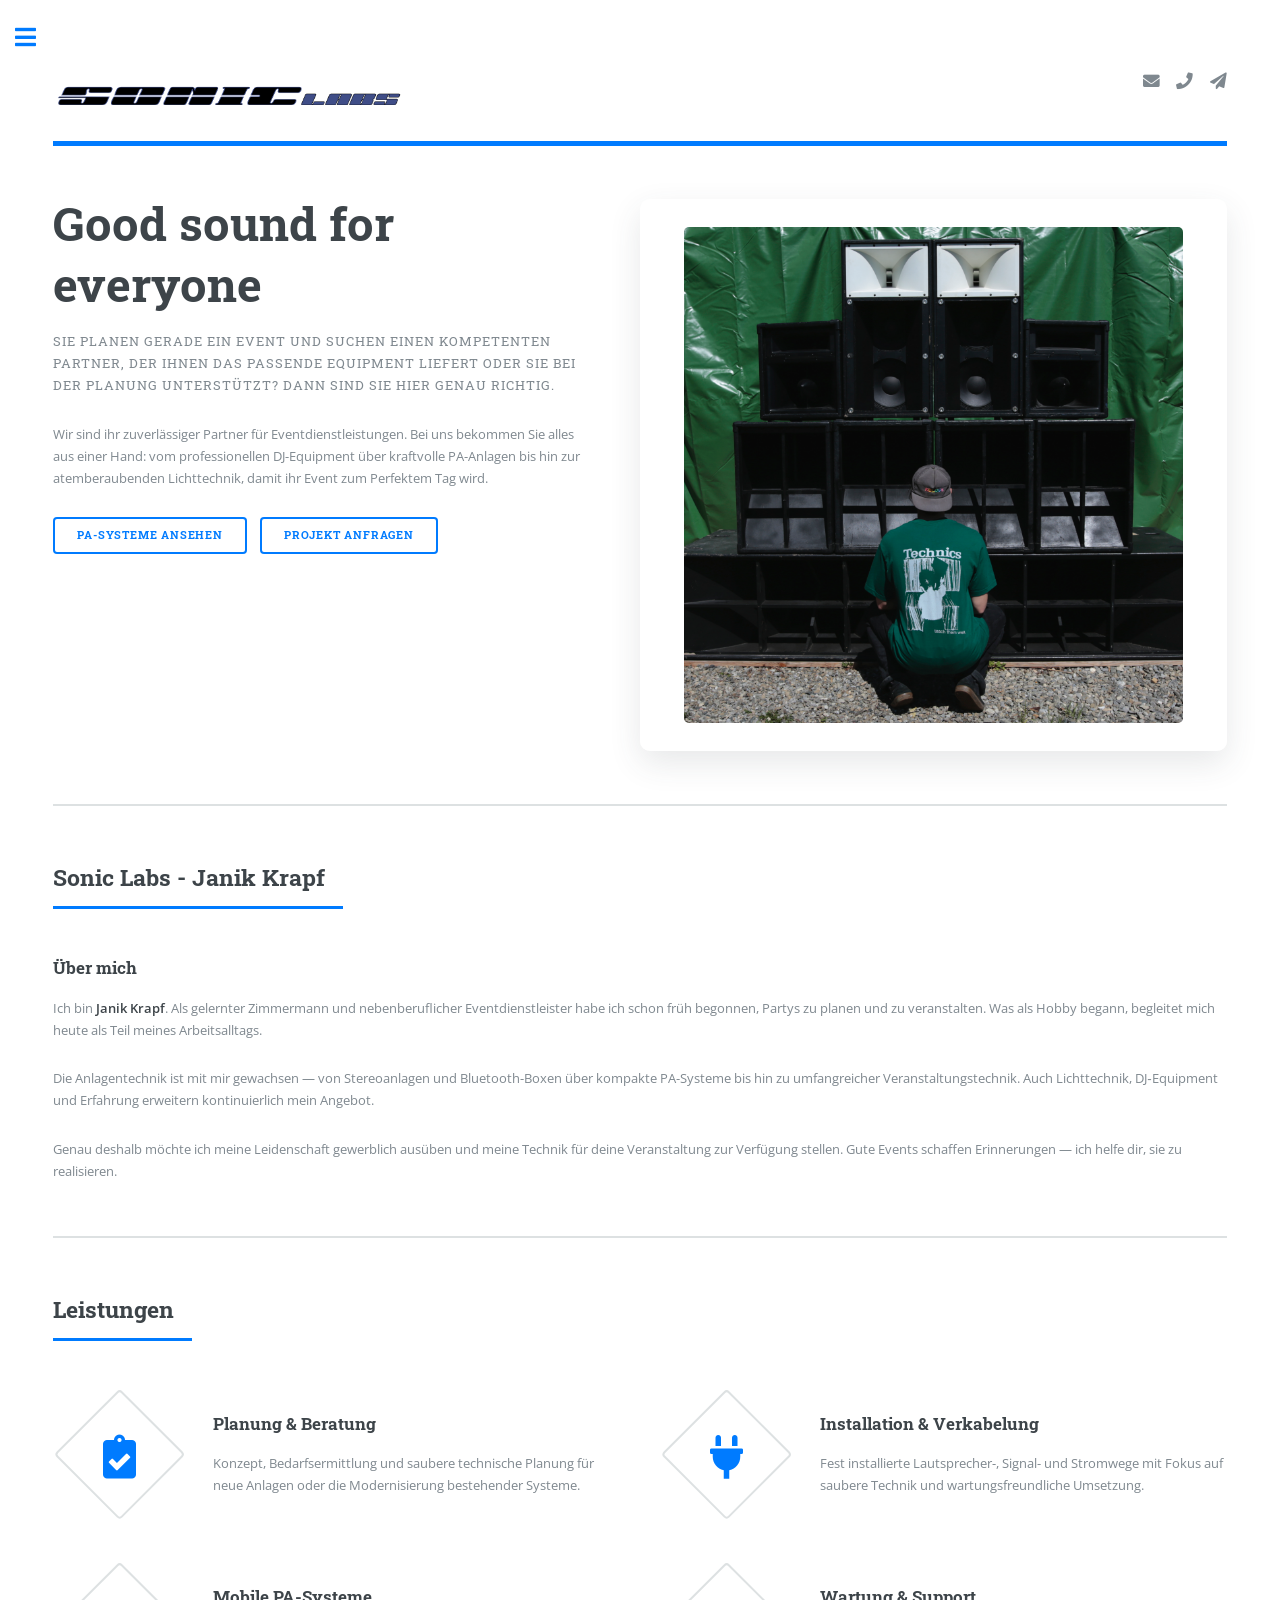
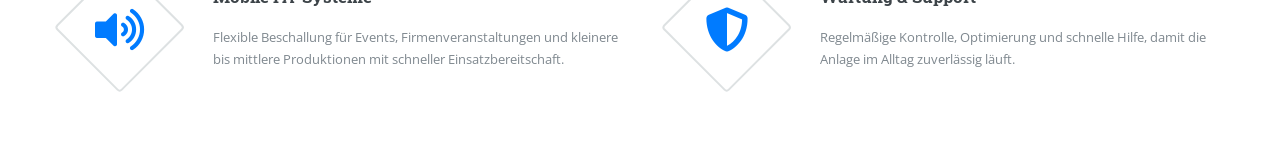
==== index.html @ 785f8b0d "lets go" ====
<!doctype html>
<!--
	Editorial by HTML5 UP
	html5up.net | @ajlkn
	Free for personal and commercial use under the CCA 3.0 license (html5up.net/license)
-->
<html>
  <head>
    <title>
      Sonic Labs | Beschallung, Veranstaltungstechnik & Festinstallation
    </title>
    <meta charset="utf-8" />
    <meta
      name="viewport"
      content="width=device-width, initial-scale=1, user-scalable=no"
    />
    <link rel="stylesheet" href="assets/css/main.css" />
  </head>
  <body class="is-preload">
    <!-- Wrapper -->
    <div id="wrapper">
      <!-- Main -->
      <div id="main">
        <div class="inner">
          <!-- Header -->
          <header id="header">
            <a href="index.html" class="logo site-logo"
              ><img src="images/Sonic%20Labs%20Logo.png" alt="Sonic Labs"
            /></a>
            <ul class="icons">
              <li>
                <a
                  href="mailto:info@pa-anlagen.de"
                  class="icon solid fa-envelope"
                  ><span class="label">E-Mail</span></a
                >
              </li>
              <li>
                <a href="tel:+490000000000" class="icon solid fa-phone"
                  ><span class="label">Telefon</span></a
                >
              </li>
              <li>
                <a href="kontakt.html" class="icon solid fa-paper-plane"
                  ><span class="label">Anfrage</span></a
                >
              </li>
            </ul>
          </header>

          <!-- Banner -->
          <section id="banner">
            <div class="content">
              <header>
                <h1>Good sound for everyone</h1>
                <p>
                  Sie Planen gerade ein Event und suchen einen kompetenten
                  Partner, der ihnen das passende Equipment liefert oder Sie bei
                  der Planung unterstützt? Dann sind Sie hier genau richtig.
                </p>
              </header>
              <p>
                Wir sind ihr zuverlässiger Partner für Eventdienstleistungen.
                Bei uns bekommen Sie alles aus einer Hand: vom professionellen
                DJ-Equipment über kraftvolle PA-Anlagen bis hin zur
                atemberaubenden Lichttechnik, damit ihr Event zum Perfektem Tag
                wird.
              </p>
              <ul class="actions">
                <li>
                  <a href="#pa-systeme" class="button big"
                    >PA-Systeme ansehen</a
                  >
                </li>
                <li><a href="#kontakt" class="button">Projekt anfragen</a></li>
              </ul>
            </div>
            <span class="image object logo-mark">
              <img src="images/Janik%20Bild.JPG" alt="Janik Bild" />
            </span>
          </section>

          <section id="SonicLabs">
            <header class="major">
              <h2>Sonic Labs - Janik Krapf</h2>
            </header>
            <div class="intro">
              <h3>Über mich</h3>
              <p>
                Ich bin <strong>Janik Krapf</strong>. Als gelernter Zimmermann
                und nebenberuflicher Eventdienstleister habe ich schon früh
                begonnen, Partys zu planen und zu veranstalten. Was als Hobby
                begann, begleitet mich heute als Teil meines Arbeitsalltags.
              </p>
              <p>
                Die Anlagentechnik ist mit mir gewachsen — von Stereoanlagen und
                Bluetooth-Boxen über kompakte PA-Systeme bis hin zu
                umfangreicher Veranstaltungstechnik. Auch Lichttechnik,
                DJ‑Equipment und Erfahrung erweitern kontinuierlich mein
                Angebot.
              </p>
              <p>
                Genau deshalb möchte ich meine Leidenschaft gewerblich ausüben
                und meine Technik für deine Veranstaltung zur Verfügung stellen.
                Gute Events schaffen Erinnerungen — ich helfe dir, sie zu
                realisieren.
              </p>
            </div>
          </section>

          <!-- Section -->
          <section id="Leistungen">
            <header class="major">
              <h2>Leistungen</h2>
            </header>
            <div class="features">
              <article>
                <span class="icon solid fa-clipboard-check"></span>
                <div class="content">
                  <h3>Planung &amp; Beratung</h3>
                  <p>
                    Konzept, Bedarfsermittlung und saubere technische Planung
                    für neue Anlagen oder die Modernisierung bestehender
                    Systeme.
                  </p>
                </div>
              </article>
              <article>
                <span class="icon solid fa-plug"></span>
                <div class="content">
                  <h3>Installation &amp; Verkabelung</h3>
                  <p>
                    Fest installierte Lautsprecher-, Signal- und Stromwege mit
                    Fokus auf saubere Technik und wartungsfreundliche Umsetzung.
                  </p>
                </div>
              </article>
              <article>
                <span class="icon solid fa-volume-up"></span>
                <div class="content">
                  <h3>Mobile PA-Systeme</h3>
                  <p>
                    Flexible Beschallung für Events, Firmenveranstaltungen und
                    kleinere bis mittlere Produktionen mit schneller
                    Einsatzbereitschaft.
                  </p>
                </div>
              </article>
              <article>
                <span class="icon solid fa-shield-alt"></span>
                <div class="content">
                  <h3>Wartung &amp; Support</h3>
                  <p>
                    Regelmäßige Kontrolle, Optimierung und schnelle Hilfe, damit
                    die Anlage im Alltag zuverlässig läuft.
                  </p>
                </div>
              </article>
            </div>
          </section>

          <!-- Section -->
        </div>
      </div>

      <!-- Sidebar -->
      <div id="sidebar">
        <div class="inner">
          <!-- Search -->

          <!-- Menu -->
          <nav id="menu">
            <header class="major">
              <h2>Menü</h2>
            </header>
            <ul>
              <li><a href="index.html#banner">Start</a></li>
              <li><a href="pa-systeme.html">PA-Systeme</a></li>
              <li><a href="lichttechnik.html">Lichttechnik</a></li>
              <li><a href="dj-equipment.html">DJ-Equipment</a></li>
              <li>
                <a href="zusatzliche-leistungen.html"
                  >Zusätzliche Dienstleistungen</a
                >
              </li>
              <li><a href="kontakt.html">Kontakt</a></li>
              <li><a href="impressum.html">Impressum</a></li>
            </ul>
          </nav>

          <!-- Section -->

          <!-- Section -->
          <section>
            <header class="major">
              <h2>Direkter Kontakt</h2>
            </header>

            <ul class="contact">
              <li class="icon solid fa-envelope">
                <a href="mailto:info@pa-anlagen.de">info@soniclabs-r2.com</a>
              </li>
              <li class="icon solid fa-phone">+49 1578 6787956</li>
              <li class="icon solid fa-home">
                Am Auenbach 6<br />
                88377 Riedhausen
              </li>
            </ul>
          </section>

          <!-- Footer -->
          <footer id="footer">
            <p class="copyright">
              &copy; PA Anlagen. Grundstruktur auf Basis des HTML5-UP-Templates,
              Inhalte können direkt angepasst werden.
            </p>
          </footer>
        </div>
      </div>
    </div>

    <!-- Scripts -->
    <script src="assets/js/jquery.min.js"></script>
    <script src="assets/js/browser.min.js"></script>
    <script src="assets/js/breakpoints.min.js"></script>
    <script src="assets/js/util.js"></script>
    <script src="assets/js/main.js"></script>
  </body>
</html>
---- assets/css/main.css ----
@import url(fontawesome-all.min.css);
@import url("https://fonts.googleapis.com/css?family=Open+Sans:400,600,400italic,600italic|Roboto+Slab:400,700");
/*
	Editorial by HTML5 UP
	html5up.net | @ajlkn
	Free for personal and commercial use under the CCA 3.0 license (html5up.net/license)
*/
html,
body,
div,
span,
applet,
object,
iframe,
h1,
h2,
h3,
h4,
h5,
h6,
p,
blockquote,
pre,
a,
abbr,
acronym,
address,
big,
cite,
code,
del,
dfn,
em,
img,
ins,
kbd,
q,
s,
samp,
small,
strike,
strong,
sub,
sup,
tt,
var,
b,
u,
i,
center,
dl,
dt,
dd,
ol,
ul,
li,
fieldset,
form,
label,
legend,
table,
caption,
tbody,
tfoot,
thead,
tr,
th,
td,
article,
aside,
canvas,
details,
embed,
figure,
figcaption,
footer,
header,
hgroup,
menu,
nav,
output,
ruby,
section,
summary,
time,
mark,
audio,
video {
  margin: 0;
  padding: 0;
  border: 0;
  font-size: 100%;
  font: inherit;
  vertical-align: baseline;
}

article,
aside,
details,
figcaption,
figure,
footer,
header,
hgroup,
menu,
nav,
section {
  display: block;
}

body {
  line-height: 1;
}

ol,
ul {
  list-style: none;
}

blockquote,
q {
  quotes: none;
}
blockquote:before,
blockquote:after,
q:before,
q:after {
  content: "";
  content: none;
}

table {
  border-collapse: collapse;
  border-spacing: 0;
}

body {
  -webkit-text-size-adjust: none;
}

@media screen and (max-width: 480px) {
  html,
  body {
    min-width: 320px;
  }
}

html {
  box-sizing: border-box;
}

*,
*:before,
*:after {
  box-sizing: inherit;
}

body {
  background: #ffffff;
}
body.is-preload *,
body.is-preload *:before,
body.is-preload *:after,
body.is-resizing *,
body.is-resizing *:before,
body.is-resizing *:after {
  -moz-animation: none !important;
  -webkit-animation: none !important;
  -ms-animation: none !important;
  animation: none !important;
  -moz-transition: none !important;
  -webkit-transition: none !important;
  -ms-transition: none !important;
  transition: none !important;
}

/* Type */
body,
input,
select,
textarea {
  color: #7f888f;
  font-family: "Open Sans", sans-serif;
  font-size: 13pt;
  font-weight: 400;
  line-height: 1.65;
}
@media screen and (max-width: 1680px) {
  body,
  input,
  select,
  textarea {
    font-size: 11pt;
  }
}
@media screen and (max-width: 1280px) {
  body,
  input,
  select,
  textarea {
    font-size: 10pt;
  }
}
@media screen and (max-width: 360px) {
  body,
  input,
  select,
  textarea {
    font-size: 9pt;
  }
}

a {
  -moz-transition:
    color 0.2s ease-in-out,
    border-bottom-color 0.2s ease-in-out;
  -webkit-transition:
    color 0.2s ease-in-out,
    border-bottom-color 0.2s ease-in-out;
  -ms-transition:
    color 0.2s ease-in-out,
    border-bottom-color 0.2s ease-in-out;
  transition:
    color 0.2s ease-in-out,
    border-bottom-color 0.2s ease-in-out;
  border-bottom: dotted 1px;
  color: #007bff;
  text-decoration: none;
}
a:hover {
  border-bottom-color: #007bff;
  color: #007bff !important;
}
a:hover strong {
  color: inherit;
}

strong,
b {
  color: #3d4449;
  font-weight: 600;
}

em,
i {
  font-style: italic;
}

p {
  margin: 0 0 2em 0;
}

h1,
h2,
h3,
h4,
h5,
h6 {
  color: #3d4449;
  font-family: "Roboto Slab", serif;
  font-weight: 700;
  line-height: 1.5;
  margin: 0 0 1em 0;
}
h1 a,
h2 a,
h3 a,
h4 a,
h5 a,
h6 a {
  color: inherit;
  text-decoration: none;
  border-bottom: 0;
}

h1 {
  font-size: 4em;
  margin: 0 0 0.5em 0;
  line-height: 1.3;
}

h2 {
  font-size: 1.75em;
}

h3 {
  font-size: 1.25em;
}

h4 {
  font-size: 1.1em;
}

h5 {
  font-size: 0.9em;
}

h6 {
  font-size: 0.7em;
}

@media screen and (max-width: 1680px) {
  h1 {
    font-size: 3.5em;
  }
}

@media screen and (max-width: 980px) {
  h1 {
    font-size: 3.25em;
  }
}

@media screen and (max-width: 736px) {
  h1 {
    font-size: 2em;
    line-height: 1.4;
  }
  h2 {
    font-size: 1.5em;
  }
}

sub {
  font-size: 0.8em;
  position: relative;
  top: 0.5em;
}

sup {
  font-size: 0.8em;
  position: relative;
  top: -0.5em;
}

blockquote {
  border-left: solid 3px rgba(210, 215, 217, 0.75);
  font-style: italic;
  margin: 0 0 2em 0;
  padding: 0.5em 0 0.5em 2em;
}

code {
  background: rgba(230, 235, 237, 0.25);
  border-radius: 0.375em;
  border: solid 1px rgba(210, 215, 217, 0.75);
  font-family: "Courier New", monospace;
  font-size: 0.9em;
  margin: 0 0.25em;
  padding: 0.25em 0.65em;
}

pre {
  -webkit-overflow-scrolling: touch;
  font-family: "Courier New", monospace;
  font-size: 0.9em;
  margin: 0 0 2em 0;
}
pre code {
  display: block;
  line-height: 1.75;
  padding: 1em 1.5em;
  overflow-x: auto;
}

hr {
  border: 0;
  border-bottom: solid 1px rgba(210, 215, 217, 0.75);
  margin: 2em 0;
}
hr.major {
  margin: 3em 0;
}

.align-left {
  text-align: left;
}

.align-center {
  text-align: center;
}

.align-right {
  text-align: right;
}

/* Row */
.row {
  display: flex;
  flex-wrap: wrap;
  box-sizing: border-box;
  align-items: stretch;
}
.row > * {
  box-sizing: border-box;
}
.row.gtr-uniform > * > :last-child {
  margin-bottom: 0;
}
.row.aln-left {
  justify-content: flex-start;
}
.row.aln-center {
  justify-content: center;
}
.row.aln-right {
  justify-content: flex-end;
}
.row.aln-top {
  align-items: flex-start;
}
.row.aln-middle {
  align-items: center;
}
.row.aln-bottom {
  align-items: flex-end;
}
.row > .imp {
  order: -1;
}
.row > .col-1 {
  width: 8.33333%;
}
.row > .off-1 {
  margin-left: 8.33333%;
}
.row > .col-2 {
  width: 16.66667%;
}
.row > .off-2 {
  margin-left: 16.66667%;
}
.row > .col-3 {
  width: 25%;
}
.row > .off-3 {
  margin-left: 25%;
}
.row > .col-4 {
  width: 33.33333%;
}
.row > .off-4 {
  margin-left: 33.33333%;
}
.row > .col-5 {
  width: 41.66667%;
}
.row > .off-5 {
  margin-left: 41.66667%;
}
.row > .col-6 {
  width: 50%;
}
.row > .off-6 {
  margin-left: 50%;
}
.row > .col-7 {
  width: 58.33333%;
}
.row > .off-7 {
  margin-left: 58.33333%;
}
.row > .col-8 {
  width: 66.66667%;
}
.row > .off-8 {
  margin-left: 66.66667%;
}
.row > .col-9 {
  width: 75%;
}
.row > .off-9 {
  margin-left: 75%;
}
.row > .col-10 {
  width: 83.33333%;
}
.row > .off-10 {
  margin-left: 83.33333%;
}
.row > .col-11 {
  width: 91.66667%;
}
.row > .off-11 {
  margin-left: 91.66667%;
}
.row > .col-12 {
  width: 100%;
}
.row > .off-12 {
  margin-left: 100%;
}
.row.gtr-0 {
  margin-top: 0;
  margin-left: 0em;
}
.row.gtr-0 > * {
  padding: 0 0 0 0em;
}
.row.gtr-0.gtr-uniform {
  margin-top: 0em;
}
.row.gtr-0.gtr-uniform > * {
  padding-top: 0em;
}
.row.gtr-25 {
  margin-top: 0;
  margin-left: -0.375em;
}
.row.gtr-25 > * {
  padding: 0 0 0 0.375em;
}
.row.gtr-25.gtr-uniform {
  margin-top: -0.375em;
}
.row.gtr-25.gtr-uniform > * {
  padding-top: 0.375em;
}
.row.gtr-50 {
  margin-top: 0;
  margin-left: -0.75em;
}
.row.gtr-50 > * {
  padding: 0 0 0 0.75em;
}
.row.gtr-50.gtr-uniform {
  margin-top: -0.75em;
}
.row.gtr-50.gtr-uniform > * {
  padding-top: 0.75em;
}
.row {
  margin-top: 0;
  margin-left: -1.5em;
}
.row > * {
  padding: 0 0 0 1.5em;
}
.row.gtr-uniform {
  margin-top: -1.5em;
}
.row.gtr-uniform > * {
  padding-top: 1.5em;
}
.row.gtr-150 {
  margin-top: 0;
  margin-left: -2.25em;
}
.row.gtr-150 > * {
  padding: 0 0 0 2.25em;
}
.row.gtr-150.gtr-uniform {
  margin-top: -2.25em;
}
.row.gtr-150.gtr-uniform > * {
  padding-top: 2.25em;
}
.row.gtr-200 {
  margin-top: 0;
  margin-left: -3em;
}
.row.gtr-200 > * {
  padding: 0 0 0 3em;
}
.row.gtr-200.gtr-uniform {
  margin-top: -3em;
}
.row.gtr-200.gtr-uniform > * {
  padding-top: 3em;
}
@media screen and (max-width: 1680px) {
  .row {
    display: flex;
    flex-wrap: wrap;
    box-sizing: border-box;
    align-items: stretch;
  }
  .row > * {
    box-sizing: border-box;
  }
  .row.gtr-uniform > * > :last-child {
    margin-bottom: 0;
  }
  .row.aln-left {
    justify-content: flex-start;
  }
  .row.aln-center {
    justify-content: center;
  }
  .row.aln-right {
    justify-content: flex-end;
  }
  .row.aln-top {
    align-items: flex-start;
  }
  .row.aln-middle {
    align-items: center;
  }
  .row.aln-bottom {
    align-items: flex-end;
  }
  .row > .imp-xlarge {
    order: -1;
  }
  .row > .col-1-xlarge {
    width: 8.33333%;
  }
  .row > .off-1-xlarge {
    margin-left: 8.33333%;
  }
  .row > .col-2-xlarge {
    width: 16.66667%;
  }
  .row > .off-2-xlarge {
    margin-left: 16.66667%;
  }
  .row > .col-3-xlarge {
    width: 25%;
  }
  .row > .off-3-xlarge {
    margin-left: 25%;
  }
  .row > .col-4-xlarge {
    width: 33.33333%;
  }
  .row > .off-4-xlarge {
    margin-left: 33.33333%;
  }
  .row > .col-5-xlarge {
    width: 41.66667%;
  }
  .row > .off-5-xlarge {
    margin-left: 41.66667%;
  }
  .row > .col-6-xlarge {
    width: 50%;
  }
  .row > .off-6-xlarge {
    margin-left: 50%;
  }
  .row > .col-7-xlarge {
    width: 58.33333%;
  }
  .row > .off-7-xlarge {
    margin-left: 58.33333%;
  }
  .row > .col-8-xlarge {
    width: 66.66667%;
  }
  .row > .off-8-xlarge {
    margin-left: 66.66667%;
  }
  .row > .col-9-xlarge {
    width: 75%;
  }
  .row > .off-9-xlarge {
    margin-left: 75%;
  }
  .row > .col-10-xlarge {
    width: 83.33333%;
  }
  .row > .off-10-xlarge {
    margin-left: 83.33333%;
  }
  .row > .col-11-xlarge {
    width: 91.66667%;
  }
  .row > .off-11-xlarge {
    margin-left: 91.66667%;
  }
  .row > .col-12-xlarge {
    width: 100%;
  }
  .row > .off-12-xlarge {
    margin-left: 100%;
  }
  .row.gtr-0 {
    margin-top: 0;
    margin-left: 0em;
  }
  .row.gtr-0 > * {
    padding: 0 0 0 0em;
  }
  .row.gtr-0.gtr-uniform {
    margin-top: 0em;
  }
  .row.gtr-0.gtr-uniform > * {
    padding-top: 0em;
  }
  .row.gtr-25 {
    margin-top: 0;
    margin-left: -0.375em;
  }
  .row.gtr-25 > * {
    padding: 0 0 0 0.375em;
  }
  .row.gtr-25.gtr-uniform {
    margin-top: -0.375em;
  }
  .row.gtr-25.gtr-uniform > * {
    padding-top: 0.375em;
  }
  .row.gtr-50 {
    margin-top: 0;
    margin-left: -0.75em;
  }
  .row.gtr-50 > * {
    padding: 0 0 0 0.75em;
  }
  .row.gtr-50.gtr-uniform {
    margin-top: -0.75em;
  }
  .row.gtr-50.gtr-uniform > * {
    padding-top: 0.75em;
  }
  .row {
    margin-top: 0;
    margin-left: -1.5em;
  }
  .row > * {
    padding: 0 0 0 1.5em;
  }
  .row.gtr-uniform {
    margin-top: -1.5em;
  }
  .row.gtr-uniform > * {
    padding-top: 1.5em;
  }
  .row.gtr-150 {
    margin-top: 0;
    margin-left: -2.25em;
  }
  .row.gtr-150 > * {
    padding: 0 0 0 2.25em;
  }
  .row.gtr-150.gtr-uniform {
    margin-top: -2.25em;
  }
  .row.gtr-150.gtr-uniform > * {
    padding-top: 2.25em;
  }
  .row.gtr-200 {
    margin-top: 0;
    margin-left: -3em;
  }
  .row.gtr-200 > * {
    padding: 0 0 0 3em;
  }
  .row.gtr-200.gtr-uniform {
    margin-top: -3em;
  }
  .row.gtr-200.gtr-uniform > * {
    padding-top: 3em;
  }
}
@media screen and (max-width: 1280px) {
  .row {
    display: flex;
    flex-wrap: wrap;
    box-sizing: border-box;
    align-items: stretch;
  }
  .row > * {
    box-sizing: border-box;
  }
  .row.gtr-uniform > * > :last-child {
    margin-bottom: 0;
  }
  .row.aln-left {
    justify-content: flex-start;
  }
  .row.aln-center {
    justify-content: center;
  }
  .row.aln-right {
    justify-content: flex-end;
  }
  .row.aln-top {
    align-items: flex-start;
  }
  .row.aln-middle {
    align-items: center;
  }
  .row.aln-bottom {
    align-items: flex-end;
  }
  .row > .imp-large {
    order: -1;
  }
  .row > .col-1-large {
    width: 8.33333%;
  }
  .row > .off-1-large {
    margin-left: 8.33333%;
  }
  .row > .col-2-large {
    width: 16.66667%;
  }
  .row > .off-2-large {
    margin-left: 16.66667%;
  }
  .row > .col-3-large {
    width: 25%;
  }
  .row > .off-3-large {
    margin-left: 25%;
  }
  .row > .col-4-large {
    width: 33.33333%;
  }
  .row > .off-4-large {
    margin-left: 33.33333%;
  }
  .row > .col-5-large {
    width: 41.66667%;
  }
  .row > .off-5-large {
    margin-left: 41.66667%;
  }
  .row > .col-6-large {
    width: 50%;
  }
  .row > .off-6-large {
    margin-left: 50%;
  }
  .row > .col-7-large {
    width: 58.33333%;
  }
  .row > .off-7-large {
    margin-left: 58.33333%;
  }
  .row > .col-8-large {
    width: 66.66667%;
  }
  .row > .off-8-large {
    margin-left: 66.66667%;
  }
  .row > .col-9-large {
    width: 75%;
  }
  .row > .off-9-large {
    margin-left: 75%;
  }
  .row > .col-10-large {
    width: 83.33333%;
  }
  .row > .off-10-large {
    margin-left: 83.33333%;
  }
  .row > .col-11-large {
    width: 91.66667%;
  }
  .row > .off-11-large {
    margin-left: 91.66667%;
  }
  .row > .col-12-large {
    width: 100%;
  }
  .row > .off-12-large {
    margin-left: 100%;
  }
  .row.gtr-0 {
    margin-top: 0;
    margin-left: 0em;
  }
  .row.gtr-0 > * {
    padding: 0 0 0 0em;
  }
  .row.gtr-0.gtr-uniform {
    margin-top: 0em;
  }
  .row.gtr-0.gtr-uniform > * {
    padding-top: 0em;
  }
  .row.gtr-25 {
    margin-top: 0;
    margin-left: -0.375em;
  }
  .row.gtr-25 > * {
    padding: 0 0 0 0.375em;
  }
  .row.gtr-25.gtr-uniform {
    margin-top: -0.375em;
  }
  .row.gtr-25.gtr-uniform > * {
    padding-top: 0.375em;
  }
  .row.gtr-50 {
    margin-top: 0;
    margin-left: -0.75em;
  }
  .row.gtr-50 > * {
    padding: 0 0 0 0.75em;
  }
  .row.gtr-50.gtr-uniform {
    margin-top: -0.75em;
  }
  .row.gtr-50.gtr-uniform > * {
    padding-top: 0.75em;
  }
  .row {
    margin-top: 0;
    margin-left: -1.5em;
  }
  .row > * {
    padding: 0 0 0 1.5em;
  }
  .row.gtr-uniform {
    margin-top: -1.5em;
  }
  .row.gtr-uniform > * {
    padding-top: 1.5em;
  }
  .row.gtr-150 {
    margin-top: 0;
    margin-left: -2.25em;
  }
  .row.gtr-150 > * {
    padding: 0 0 0 2.25em;
  }
  .row.gtr-150.gtr-uniform {
    margin-top: -2.25em;
  }
  .row.gtr-150.gtr-uniform > * {
    padding-top: 2.25em;
  }
  .row.gtr-200 {
    margin-top: 0;
    margin-left: -3em;
  }
  .row.gtr-200 > * {
    padding: 0 0 0 3em;
  }
  .row.gtr-200.gtr-uniform {
    margin-top: -3em;
  }
  .row.gtr-200.gtr-uniform > * {
    padding-top: 3em;
  }
}
@media screen and (max-width: 980px) {
  .row {
    display: flex;
    flex-wrap: wrap;
    box-sizing: border-box;
    align-items: stretch;
  }
  .row > * {
    box-sizing: border-box;
  }
  .row.gtr-uniform > * > :last-child {
    margin-bottom: 0;
  }
  .row.aln-left {
    justify-content: flex-start;
  }
  .row.aln-center {
    justify-content: center;
  }
  .row.aln-right {
    justify-content: flex-end;
  }
  .row.aln-top {
    align-items: flex-start;
  }
  .row.aln-middle {
    align-items: center;
  }
  .row.aln-bottom {
    align-items: flex-end;
  }
  .row > .imp-medium {
    order: -1;
  }
  .row > .col-1-medium {
    width: 8.33333%;
  }
  .row > .off-1-medium {
    margin-left: 8.33333%;
  }
  .row > .col-2-medium {
    width: 16.66667%;
  }
  .row > .off-2-medium {
    margin-left: 16.66667%;
  }
  .row > .col-3-medium {
    width: 25%;
  }
  .row > .off-3-medium {
    margin-left: 25%;
  }
  .row > .col-4-medium {
    width: 33.33333%;
  }
  .row > .off-4-medium {
    margin-left: 33.33333%;
  }
  .row > .col-5-medium {
    width: 41.66667%;
  }
  .row > .off-5-medium {
    margin-left: 41.66667%;
  }
  .row > .col-6-medium {
    width: 50%;
  }
  .row > .off-6-medium {
    margin-left: 50%;
  }
  .row > .col-7-medium {
    width: 58.33333%;
  }
  .row > .off-7-medium {
    margin-left: 58.33333%;
  }
  .row > .col-8-medium {
    width: 66.66667%;
  }
  .row > .off-8-medium {
    margin-left: 66.66667%;
  }
  .row > .col-9-medium {
    width: 75%;
  }
  .row > .off-9-medium {
    margin-left: 75%;
  }
  .row > .col-10-medium {
    width: 83.33333%;
  }
  .row > .off-10-medium {
    margin-left: 83.33333%;
  }
  .row > .col-11-medium {
    width: 91.66667%;
  }
  .row > .off-11-medium {
    margin-left: 91.66667%;
  }
  .row > .col-12-medium {
    width: 100%;
  }
  .row > .off-12-medium {
    margin-left: 100%;
  }
  .row.gtr-0 {
    margin-top: 0;
    margin-left: 0em;
  }
  .row.gtr-0 > * {
    padding: 0 0 0 0em;
  }
  .row.gtr-0.gtr-uniform {
    margin-top: 0em;
  }
  .row.gtr-0.gtr-uniform > * {
    padding-top: 0em;
  }
  .row.gtr-25 {
    margin-top: 0;
    margin-left: -0.375em;
  }
  .row.gtr-25 > * {
    padding: 0 0 0 0.375em;
  }
  .row.gtr-25.gtr-uniform {
    margin-top: -0.375em;
  }
  .row.gtr-25.gtr-uniform > * {
    padding-top: 0.375em;
  }
  .row.gtr-50 {
    margin-top: 0;
    margin-left: -0.75em;
  }
  .row.gtr-50 > * {
    padding: 0 0 0 0.75em;
  }
  .row.gtr-50.gtr-uniform {
    margin-top: -0.75em;
  }
  .row.gtr-50.gtr-uniform > * {
    padding-top: 0.75em;
  }
  .row {
    margin-top: 0;
    margin-left: -1.5em;
  }
  .row > * {
    padding: 0 0 0 1.5em;
  }
  .row.gtr-uniform {
    margin-top: -1.5em;
  }
  .row.gtr-uniform > * {
    padding-top: 1.5em;
  }
  .row.gtr-150 {
    margin-top: 0;
    margin-left: -2.25em;
  }
  .row.gtr-150 > * {
    padding: 0 0 0 2.25em;
  }
  .row.gtr-150.gtr-uniform {
    margin-top: -2.25em;
  }
  .row.gtr-150.gtr-uniform > * {
    padding-top: 2.25em;
  }
  .row.gtr-200 {
    margin-top: 0;
    margin-left: -3em;
  }
  .row.gtr-200 > * {
    padding: 0 0 0 3em;
  }
  .row.gtr-200.gtr-uniform {
    margin-top: -3em;
  }
  .row.gtr-200.gtr-uniform > * {
    padding-top: 3em;
  }
}
@media screen and (max-width: 736px) {
  .row {
    display: flex;
    flex-wrap: wrap;
    box-sizing: border-box;
    align-items: stretch;
  }
  .row > * {
    box-sizing: border-box;
  }
  .row.gtr-uniform > * > :last-child {
    margin-bottom: 0;
  }
  .row.aln-left {
    justify-content: flex-start;
  }
  .row.aln-center {
    justify-content: center;
  }
  .row.aln-right {
    justify-content: flex-end;
  }
  .row.aln-top {
    align-items: flex-start;
  }
  .row.aln-middle {
    align-items: center;
  }
  .row.aln-bottom {
    align-items: flex-end;
  }
  .row > .imp-small {
    order: -1;
  }
  .row > .col-1-small {
    width: 8.33333%;
  }
  .row > .off-1-small {
    margin-left: 8.33333%;
  }
  .row > .col-2-small {
    width: 16.66667%;
  }
  .row > .off-2-small {
    margin-left: 16.66667%;
  }
  .row > .col-3-small {
    width: 25%;
  }
  .row > .off-3-small {
    margin-left: 25%;
  }
  .row > .col-4-small {
    width: 33.33333%;
  }
  .row > .off-4-small {
    margin-left: 33.33333%;
  }
  .row > .col-5-small {
    width: 41.66667%;
  }
  .row > .off-5-small {
    margin-left: 41.66667%;
  }
  .row > .col-6-small {
    width: 50%;
  }
  .row > .off-6-small {
    margin-left: 50%;
  }
  .row > .col-7-small {
    width: 58.33333%;
  }
  .row > .off-7-small {
    margin-left: 58.33333%;
  }
  .row > .col-8-small {
    width: 66.66667%;
  }
  .row > .off-8-small {
    margin-left: 66.66667%;
  }
  .row > .col-9-small {
    width: 75%;
  }
  .row > .off-9-small {
    margin-left: 75%;
  }
  .row > .col-10-small {
    width: 83.33333%;
  }
  .row > .off-10-small {
    margin-left: 83.33333%;
  }
  .row > .col-11-small {
    width: 91.66667%;
  }
  .row > .off-11-small {
    margin-left: 91.66667%;
  }
  .row > .col-12-small {
    width: 100%;
  }
  .row > .off-12-small {
    margin-left: 100%;
  }
  .row.gtr-0 {
    margin-top: 0;
    margin-left: 0em;
  }
  .row.gtr-0 > * {
    padding: 0 0 0 0em;
  }
  .row.gtr-0.gtr-uniform {
    margin-top: 0em;
  }
  .row.gtr-0.gtr-uniform > * {
    padding-top: 0em;
  }
  .row.gtr-25 {
    margin-top: 0;
    margin-left: -0.375em;
  }
  .row.gtr-25 > * {
    padding: 0 0 0 0.375em;
  }
  .row.gtr-25.gtr-uniform {
    margin-top: -0.375em;
  }
  .row.gtr-25.gtr-uniform > * {
    padding-top: 0.375em;
  }
  .row.gtr-50 {
    margin-top: 0;
    margin-left: -0.75em;
  }
  .row.gtr-50 > * {
    padding: 0 0 0 0.75em;
  }
  .row.gtr-50.gtr-uniform {
    margin-top: -0.75em;
  }
  .row.gtr-50.gtr-uniform > * {
    padding-top: 0.75em;
  }
  .row {
    margin-top: 0;
    margin-left: -1.5em;
  }
  .row > * {
    padding: 0 0 0 1.5em;
  }
  .row.gtr-uniform {
    margin-top: -1.5em;
  }
  .row.gtr-uniform > * {
    padding-top: 1.5em;
  }
  .row.gtr-150 {
    margin-top: 0;
    margin-left: -2.25em;
  }
  .row.gtr-150 > * {
    padding: 0 0 0 2.25em;
  }
  .row.gtr-150.gtr-uniform {
    margin-top: -2.25em;
  }
  .row.gtr-150.gtr-uniform > * {
    padding-top: 2.25em;
  }
  .row.gtr-200 {
    margin-top: 0;
    margin-left: -3em;
  }
  .row.gtr-200 > * {
    padding: 0 0 0 3em;
  }
  .row.gtr-200.gtr-uniform {
    margin-top: -3em;
  }
  .row.gtr-200.gtr-uniform > * {
    padding-top: 3em;
  }
}
@media screen and (max-width: 480px) {
  .row {
    display: flex;
    flex-wrap: wrap;
    box-sizing: border-box;
    align-items: stretch;
  }
  .row > * {
    box-sizing: border-box;
  }
  .row.gtr-uniform > * > :last-child {
    margin-bottom: 0;
  }
  .row.aln-left {
    justify-content: flex-start;
  }
  .row.aln-center {
    justify-content: center;
  }
  .row.aln-right {
    justify-content: flex-end;
  }
  .row.aln-top {
    align-items: flex-start;
  }
  .row.aln-middle {
    align-items: center;
  }
  .row.aln-bottom {
    align-items: flex-end;
  }
  .row > .imp-xsmall {
    order: -1;
  }
  .row > .col-1-xsmall {
    width: 8.33333%;
  }
  .row > .off-1-xsmall {
    margin-left: 8.33333%;
  }
  .row > .col-2-xsmall {
    width: 16.66667%;
  }
  .row > .off-2-xsmall {
    margin-left: 16.66667%;
  }
  .row > .col-3-xsmall {
    width: 25%;
  }
  .row > .off-3-xsmall {
    margin-left: 25%;
  }
  .row > .col-4-xsmall {
    width: 33.33333%;
  }
  .row > .off-4-xsmall {
    margin-left: 33.33333%;
  }
  .row > .col-5-xsmall {
    width: 41.66667%;
  }
  .row > .off-5-xsmall {
    margin-left: 41.66667%;
  }
  .row > .col-6-xsmall {
    width: 50%;
  }
  .row > .off-6-xsmall {
    margin-left: 50%;
  }
  .row > .col-7-xsmall {
    width: 58.33333%;
  }
  .row > .off-7-xsmall {
    margin-left: 58.33333%;
  }
  .row > .col-8-xsmall {
    width: 66.66667%;
  }
  .row > .off-8-xsmall {
    margin-left: 66.66667%;
  }
  .row > .col-9-xsmall {
    width: 75%;
  }
  .row > .off-9-xsmall {
    margin-left: 75%;
  }
  .row > .col-10-xsmall {
    width: 83.33333%;
  }
  .row > .off-10-xsmall {
    margin-left: 83.33333%;
  }
  .row > .col-11-xsmall {
    width: 91.66667%;
  }
  .row > .off-11-xsmall {
    margin-left: 91.66667%;
  }
  .row > .col-12-xsmall {
    width: 100%;
  }
  .row > .off-12-xsmall {
    margin-left: 100%;
  }
  .row.gtr-0 {
    margin-top: 0;
    margin-left: 0em;
  }
  .row.gtr-0 > * {
    padding: 0 0 0 0em;
  }
  .row.gtr-0.gtr-uniform {
    margin-top: 0em;
  }
  .row.gtr-0.gtr-uniform > * {
    padding-top: 0em;
  }
  .row.gtr-25 {
    margin-top: 0;
    margin-left: -0.375em;
  }
  .row.gtr-25 > * {
    padding: 0 0 0 0.375em;
  }
  .row.gtr-25.gtr-uniform {
    margin-top: -0.375em;
  }
  .row.gtr-25.gtr-uniform > * {
    padding-top: 0.375em;
  }
  .row.gtr-50 {
    margin-top: 0;
    margin-left: -0.75em;
  }
  .row.gtr-50 > * {
    padding: 0 0 0 0.75em;
  }
  .row.gtr-50.gtr-uniform {
    margin-top: -0.75em;
  }
  .row.gtr-50.gtr-uniform > * {
    padding-top: 0.75em;
  }
  .row {
    margin-top: 0;
    margin-left: -1.5em;
  }
  .row > * {
    padding: 0 0 0 1.5em;
  }
  .row.gtr-uniform {
    margin-top: -1.5em;
  }
  .row.gtr-uniform > * {
    padding-top: 1.5em;
  }
  .row.gtr-150 {
    margin-top: 0;
    margin-left: -2.25em;
  }
  .row.gtr-150 > * {
    padding: 0 0 0 2.25em;
  }
  .row.gtr-150.gtr-uniform {
    margin-top: -2.25em;
  }
  .row.gtr-150.gtr-uniform > * {
    padding-top: 2.25em;
  }
  .row.gtr-200 {
    margin-top: 0;
    margin-left: -3em;
  }
  .row.gtr-200 > * {
    padding: 0 0 0 3em;
  }
  .row.gtr-200.gtr-uniform {
    margin-top: -3em;
  }
  .row.gtr-200.gtr-uniform > * {
    padding-top: 3em;
  }
}

/* Section/Article */
section.special,
article.special {
  text-align: center;
}

header p {
  font-family: "Roboto Slab", serif;
  font-size: 1em;
  font-weight: 400;
  letter-spacing: 0.075em;
  margin-top: -0.5em;
  text-transform: uppercase;
}

header.major > :last-child {
  border-bottom: solid 3px #007bff;
  display: inline-block;
  margin: 0 0 2em 0;
  padding: 0 0.75em 0.5em 0;
}

header.main > :last-child {
  margin: 0 0 1em 0;
}

/* Form */
form {
  margin: 0 0 2em 0;
}

label {
  color: #3d4449;
  display: block;
  font-size: 0.9em;
  font-weight: 600;
  margin: 0 0 1em 0;
}

input[type="text"],
input[type="password"],
input[type="email"],
input[type="tel"],
input[type="search"],
input[type="url"],
select,
textarea {
  -moz-appearance: none;
  -webkit-appearance: none;
  -ms-appearance: none;
  appearance: none;
  background: #ffffff;
  border-radius: 0.375em;
  border: none;
  border: solid 1px rgba(210, 215, 217, 0.75);
  color: inherit;
  display: block;
  outline: 0;
  padding: 0 1em;
  text-decoration: none;
  width: 100%;
}
input[type="text"]:invalid,
input[type="password"]:invalid,
input[type="email"]:invalid,
input[type="tel"]:invalid,
input[type="search"]:invalid,
input[type="url"]:invalid,
select:invalid,
textarea:invalid {
  box-shadow: none;
}
input[type="text"]:focus,
input[type="password"]:focus,
input[type="email"]:focus,
input[type="tel"]:focus,
input[type="search"]:focus,
input[type="url"]:focus,
select:focus,
textarea:focus {
  border-color: #007bff;
  box-shadow: 0 0 0 1px #007bff;
}

select {
  background-image: url("data:image/svg+xml;charset=utf8,%3Csvg xmlns='http://www.w3.org/2000/svg' width='40' height='40' preserveAspectRatio='none' viewBox='0 0 40 40'%3E%3Cpath d='M9.4,12.3l10.4,10.4l10.4-10.4c0.2-0.2,0.5-0.4,0.9-0.4c0.3,0,0.6,0.1,0.9,0.4l3.3,3.3c0.2,0.2,0.4,0.5,0.4,0.9 c0,0.4-0.1,0.6-0.4,0.9L20.7,31.9c-0.2,0.2-0.5,0.4-0.9,0.4c-0.3,0-0.6-0.1-0.9-0.4L4.3,17.3c-0.2-0.2-0.4-0.5-0.4-0.9 c0-0.4,0.1-0.6,0.4-0.9l3.3-3.3c0.2-0.2,0.5-0.4,0.9-0.4S9.1,12.1,9.4,12.3z' fill='rgba(210, 215, 217, 0.75)' /%3E%3C/svg%3E");
  background-size: 1.25em;
  background-repeat: no-repeat;
  background-position: calc(100% - 1em) center;
  height: 2.75em;
  padding-right: 2.75em;
  text-overflow: ellipsis;
}
select option {
  color: #3d4449;
  background: #ffffff;
}
select:focus::-ms-value {
  background-color: transparent;
}
select::-ms-expand {
  display: none;
}

input[type="text"],
input[type="password"],
input[type="email"],
input[type="tel"],
input[type="search"],
input[type="url"],
select {
  height: 2.75em;
}

textarea {
  padding: 0.75em 1em;
}

input[type="checkbox"],
input[type="radio"] {
  -moz-appearance: none;
  -webkit-appearance: none;
  -ms-appearance: none;
  appearance: none;
  display: block;
  float: left;
  margin-right: -2em;
  opacity: 0;
  width: 1em;
  z-index: -1;
}
input[type="checkbox"] + label,
input[type="radio"] + label {
  text-decoration: none;
  color: #7f888f;
  cursor: pointer;
  display: inline-block;
  font-size: 1em;
  font-weight: 400;
  padding-left: 2.4em;
  padding-right: 0.75em;
  position: relative;
}
input[type="checkbox"] + label:before,
input[type="radio"] + label:before {
  -moz-osx-font-smoothing: grayscale;
  -webkit-font-smoothing: antialiased;
  display: inline-block;
  font-style: normal;
  font-variant: normal;
  text-rendering: auto;
  line-height: 1;
  text-transform: none !important;
  font-family: "Font Awesome 5 Free";
  font-weight: 900;
}
input[type="checkbox"] + label:before,
input[type="radio"] + label:before {
  background: #ffffff;
  border-radius: 0.375em;
  border: solid 1px rgba(210, 215, 217, 0.75);
  content: "";
  display: inline-block;
  font-size: 0.8em;
  height: 2.0625em;
  left: 0;
  line-height: 2.0625em;
  position: absolute;
  text-align: center;
  top: 0;
  width: 2.0625em;
}
input[type="checkbox"]:checked + label:before,
input[type="radio"]:checked + label:before {
  background: #3d4449;
  border-color: #3d4449;
  color: #ffffff;
  content: "\f00c";
}
input[type="checkbox"]:focus + label:before,
input[type="radio"]:focus + label:before {
  border-color: #007bff;
  box-shadow: 0 0 0 1px #007bff;
}

input[type="checkbox"] + label:before {
  border-radius: 0.375em;
}

input[type="radio"] + label:before {
  border-radius: 100%;
}

::-webkit-input-placeholder {
  color: #9fa3a6 !important;
  opacity: 1;
}

:-moz-placeholder {
  color: #9fa3a6 !important;
  opacity: 1;
}

::-moz-placeholder {
  color: #9fa3a6 !important;
  opacity: 1;
}

:-ms-input-placeholder {
  color: #9fa3a6 !important;
  opacity: 1;
}

/* Box */
.box {
  border-radius: 0.375em;
  border: solid 1px rgba(210, 215, 217, 0.75);
  margin-bottom: 2em;
  padding: 1.5em;
}
.box {
  display: grid;
  gap: 1.5em 2em;
  grid-template-columns: minmax(0, 1.2fr) minmax(240px, 0.8fr);
  grid-template-areas:
    "title image"
    "text image";
  align-items: center;
}
.box > :last-child,
.box > :last-child > :last-child,
.box > :last-child > :last-child > :last-child {
  margin-bottom: 0;
}
.box h3 {
  grid-area: title;
}
.box p {
  grid-area: text;
}
.box.alt {
  border: 0;
  border-radius: 0;
  padding: 0;
}

/* Icon */
.icon {
  text-decoration: none;
  border-bottom: none;
  position: relative;
}
.icon:before {
  -moz-osx-font-smoothing: grayscale;
  -webkit-font-smoothing: antialiased;
  display: inline-block;
  font-style: normal;
  font-variant: normal;
  text-rendering: auto;
  line-height: 1;
  text-transform: none !important;
  font-family: "Font Awesome 5 Free";
  font-weight: 400;
}
.icon > .label {
  display: none;
}
.icon:before {
  line-height: inherit;
}
.icon.solid:before {
  font-weight: 900;
}
.icon.brands:before {
  font-family: "Font Awesome 5 Brands";
}

/* Image */
.image {
  border-radius: 0.375em;
  border: 0;
  display: inline-block;
  position: relative;
}
.image img {
  border-radius: 0.375em;
  display: block;
}
.image.left,
.image.right {
  max-width: 40%;
}
.image.left img,
.image.right img {
  width: 100%;
}
.image.left {
  float: left;
  padding: 0 1.5em 1em 0;
  top: 0.25em;
}
.image.right {
  float: right;
  padding: 0 0 1em 1.5em;
  top: 0.25em;
}
.image.fit {
  display: block;
  margin: 0 0 2em 0;
  width: 100%;
}
.image.fit img {
  width: 100%;
}
.image.main {
  display: block;
  margin: 0 0 3em 0;
  width: 100%;
}
.image.main img {
  width: 100%;
}

.box .image.fit {
  align-self: center;
  display: block;
  grid-area: image;
  margin: 0;
  text-align: center;
}

.box .image.fit img {
  display: inline-block;
  height: auto;
  max-height: 16rem;
  max-width: 100%;
  object-fit: contain;
  width: auto;
}

/* Lightbox overlay */
.lightbox-overlay {
  position: fixed;
  inset: 0;
  background: rgba(0, 0, 0, 0.85);
  display: none;
  align-items: center;
  justify-content: center;
  z-index: 9999;
}
.lightbox-overlay img {
  max-width: 95%;
  max-height: 95%;
  box-shadow: 0 10px 30px rgba(0, 0, 0, 0.6);
}
.lightbox-overlay.visible {
  display: flex;
}

/* Make images indicate clickability */
.image.fit img,
.image.main img {
  cursor: zoom-in;
}

/* Close button inside lightbox */
.lightbox-close {
  position: absolute;
  top: 1rem;
  right: 1rem;
  width: 44px;
  height: 44px;
  background: rgba(0, 0, 0, 0.45);
  border: none;
  border-radius: 50%;
  color: #fff;
  font-size: 1.2rem;
  line-height: 1;
  display: flex;
  align-items: center;
  justify-content: center;
  cursor: pointer;
  z-index: 10000;
  box-shadow: 0 6px 18px rgba(0, 0, 0, 0.45);
}
.lightbox-close:focus {
  outline: 2px solid rgba(255, 255, 255, 0.12);
}
.lightbox-close:hover {
  transform: scale(1.05);
  background: rgba(0, 0, 0, 0.55);
}

@media screen and (max-width: 736px) {
  .box {
    grid-template-columns: 1fr;
    grid-template-areas:
      "title"
      "text"
      "image";
  }

  .box .image.fit img {
    max-height: 12rem;
  }
}

a.image {
  overflow: hidden;
}
a.image img {
  -moz-transition: -moz-transform 0.2s ease;
  -webkit-transition: -webkit-transform 0.2s ease;
  -ms-transition: -ms-transform 0.2s ease;
  transition: transform 0.2s ease;
}
a.image:hover img {
  -moz-transform: scale(1.075);
  -webkit-transform: scale(1.075);
  -ms-transform: scale(1.075);
  transform: scale(1.075);
}

/* List */
ol {
  list-style: decimal;
  margin: 0 0 2em 0;
  padding-left: 1.25em;
}
ol li {
  padding-left: 0.25em;
}

ul {
  list-style: disc;
  margin: 0 0 2em 0;
  padding-left: 1em;
}
ul li {
  padding-left: 0.5em;
}
ul.alt {
  list-style: none;
  padding-left: 0;
}
ul.alt li {
  border-top: solid 1px rgba(210, 215, 217, 0.75);
  padding: 0.5em 0;
}
ul.alt li:first-child {
  border-top: 0;
  padding-top: 0;
}

dl {
  margin: 0 0 2em 0;
}
dl dt {
  display: block;
  font-weight: 600;
  margin: 0 0 1em 0;
}
dl dd {
  margin-left: 2em;
}

/* Actions */
ul.actions {
  display: -moz-flex;
  display: -webkit-flex;
  display: -ms-flex;
  display: flex;
  cursor: default;
  list-style: none;
  margin-left: -1em;
  padding-left: 0;
}
ul.actions li {
  padding: 0 0 0 1em;
  vertical-align: middle;
}
ul.actions.special {
  -moz-justify-content: center;
  -webkit-justify-content: center;
  -ms-justify-content: center;
  justify-content: center;
  width: 100%;
  margin-left: 0;
}
ul.actions.special li:first-child {
  padding-left: 0;
}
ul.actions.stacked {
  -moz-flex-direction: column;
  -webkit-flex-direction: column;
  -ms-flex-direction: column;
  flex-direction: column;
  margin-left: 0;
}
ul.actions.stacked li {
  padding: 1.3em 0 0 0;
}
ul.actions.stacked li:first-child {
  padding-top: 0;
}
ul.actions.fit {
  width: calc(100% + 1em);
}
ul.actions.fit li {
  -moz-flex-grow: 1;
  -webkit-flex-grow: 1;
  -ms-flex-grow: 1;
  flex-grow: 1;
  -moz-flex-shrink: 1;
  -webkit-flex-shrink: 1;
  -ms-flex-shrink: 1;
  flex-shrink: 1;
  width: 100%;
}
ul.actions.fit li > * {
  width: 100%;
}
ul.actions.fit.stacked {
  width: 100%;
}

/* Icons */
ul.icons {
  cursor: default;
  list-style: none;
  padding-left: 0;
}
ul.icons li {
  display: inline-block;
  padding: 0 1em 0 0;
}
ul.icons li:last-child {
  padding-right: 0;
}
ul.icons li .icon {
  color: inherit;
}
ul.icons li .icon:before {
  font-size: 1.25em;
}

/* Contact */
ul.contact {
  list-style: none;
  padding: 0;
}
ul.contact li {
  text-decoration: none;
  border-top: solid 1px rgba(210, 215, 217, 0.75);
  margin: 1.5em 0 0 0;
  padding: 1.5em 0 0 3em;
  position: relative;
}
ul.contact li:before {
  -moz-osx-font-smoothing: grayscale;
  -webkit-font-smoothing: antialiased;
  display: inline-block;
  font-style: normal;
  font-variant: normal;
  text-rendering: auto;
  line-height: 1;
  text-transform: none !important;
  font-family: "Font Awesome 5 Free";
  font-weight: 400;
}
ul.contact li:before {
  color: #007bff;
  display: inline-block;
  font-size: 1.5em;
  height: 1.125em;
  left: 0;
  line-height: 1.125em;
  position: absolute;
  text-align: center;
  top: 1em;
  width: 1.5em;
}
ul.contact li:first-child {
  border-top: 0;
  margin-top: 0;
  padding-top: 0;
}
ul.contact li:first-child:before {
  top: 0;
}
ul.contact li a {
  color: inherit;
}

/* Pagination */
ul.pagination {
  cursor: default;
  list-style: none;
  padding-left: 0;
}
ul.pagination li {
  display: inline-block;
  padding-left: 0;
  vertical-align: middle;
}
ul.pagination li > .page {
  -moz-transition:
    background-color 0.2s ease-in-out,
    color 0.2s ease-in-out;
  -webkit-transition:
    background-color 0.2s ease-in-out,
    color 0.2s ease-in-out;
  -ms-transition:
    background-color 0.2s ease-in-out,
    color 0.2s ease-in-out;
  transition:
    background-color 0.2s ease-in-out,
    color 0.2s ease-in-out;
  border-bottom: 0;
  border-radius: 0.375em;
  display: inline-block;
  font-size: 0.8em;
  font-weight: 600;
  height: 2em;
  line-height: 2em;
  margin: 0 0.125em;
  min-width: 2em;
  padding: 0 0.5em;
  text-align: center;
}
ul.pagination li > .page.active {
  background-color: #007bff;
  color: #ffffff !important;
}
ul.pagination li > .page.active:hover {
  background-color: #2891ff;
}
ul.pagination li > .page.active:active {
  background-color: #006be6;
}
ul.pagination li:first-child {
  padding-right: 0.75em;
}
ul.pagination li:last-child {
  padding-left: 0.75em;
}
@media screen and (max-width: 480px) {
  ul.pagination li:nth-child(n + 2):nth-last-child(n + 2) {
    display: none;
  }
  ul.pagination li:first-child {
    padding-right: 0;
  }
}

/* Table */
.table-wrapper {
  -webkit-overflow-scrolling: touch;
  overflow-x: auto;
}

table {
  margin: 0 0 2em 0;
  width: 100%;
}
table tbody tr {
  border: solid 1px rgba(210, 215, 217, 0.75);
  border-left: 0;
  border-right: 0;
}
table tbody tr:nth-child(2n + 1) {
  background-color: rgba(230, 235, 237, 0.25);
}
table td {
  padding: 0.75em 0.75em;
}
table th {
  color: #3d4449;
  font-size: 0.9em;
  font-weight: 600;
  padding: 0 0.75em 0.75em 0.75em;
  text-align: left;
}
table thead {
  border-bottom: solid 2px rgba(210, 215, 217, 0.75);
}
table tfoot {
  border-top: solid 2px rgba(210, 215, 217, 0.75);
}
table.alt {
  border-collapse: separate;
}
table.alt tbody tr td {
  border: solid 1px rgba(210, 215, 217, 0.75);
  border-left-width: 0;
  border-top-width: 0;
}
table.alt tbody tr td:first-child {
  border-left-width: 1px;
}
table.alt tbody tr:first-child td {
  border-top-width: 1px;
}
table.alt thead {
  border-bottom: 0;
}
table.alt tfoot {
  border-top: 0;
}

/* Button */
input[type="submit"],
input[type="reset"],
input[type="button"],
button,
.button {
  -moz-appearance: none;
  -webkit-appearance: none;
  -ms-appearance: none;
  appearance: none;
  -moz-transition:
    background-color 0.2s ease-in-out,
    color 0.2s ease-in-out;
  -webkit-transition:
    background-color 0.2s ease-in-out,
    color 0.2s ease-in-out;
  -ms-transition:
    background-color 0.2s ease-in-out,
    color 0.2s ease-in-out;
  transition:
    background-color 0.2s ease-in-out,
    color 0.2s ease-in-out;
  background-color: transparent;
  border-radius: 0.375em;
  border: 0;
  box-shadow: inset 0 0 0 2px #007bff;
  color: #007bff !important;
  cursor: pointer;
  display: inline-block;
  font-family: "Roboto Slab", serif;
  font-size: 0.8em;
  font-weight: 700;
  height: 3.5em;
  letter-spacing: 0.075em;
  line-height: 3.5em;
  padding: 0 2.25em;
  text-align: center;
  text-decoration: none;
  text-transform: uppercase;
  white-space: nowrap;
}
input[type="submit"]:hover,
input[type="reset"]:hover,
input[type="button"]:hover,
button:hover,
.button:hover {
  background-color: rgba(245, 106, 106, 0.05);
}
input[type="submit"]:active,
input[type="reset"]:active,
input[type="button"]:active,
button:active,
.button:active {
  background-color: rgba(245, 106, 106, 0.15);
}
input[type="submit"].icon:before,
input[type="reset"].icon:before,
input[type="button"].icon:before,
button.icon:before,
.button.icon:before {
  margin-right: 0.5em;
}
input[type="submit"].fit,
input[type="reset"].fit,
input[type="button"].fit,
button.fit,
.button.fit {
  width: 100%;
}
input[type="submit"].small,
input[type="reset"].small,
input[type="button"].small,
button.small,
.button.small {
  font-size: 0.6em;
}
input[type="submit"].large,
input[type="reset"].large,
input[type="button"].large,
button.large,
.button.large {
  font-size: 1em;
  height: 3.65em;
  line-height: 3.65em;
}
input[type="submit"].primary,
input[type="reset"].primary,
input[type="button"].primary,
button.primary,
.button.primary {
  background-color: #007bff;
  box-shadow: none;
  color: #ffffff !important;
}
input[type="submit"].primary:hover,
input[type="reset"].primary:hover,
input[type="button"].primary:hover,
button.primary:hover,
.button.primary:hover {
  background-color: #2891ff;
}
input[type="submit"].primary:active,
input[type="reset"].primary:active,
input[type="button"].primary:active,
button.primary:active,
.button.primary:active {
  background-color: #006be6;
}
input[type="submit"].disabled,
input[type="submit"]:disabled,
input[type="reset"].disabled,
input[type="reset"]:disabled,
input[type="button"].disabled,
input[type="button"]:disabled,
button.disabled,
button:disabled,
.button.disabled,
.button:disabled {
  pointer-events: none;
  opacity: 0.25;
}

/* Mini Posts */
.mini-posts article {
  border-top: solid 1px rgba(210, 215, 217, 0.75);
  margin-top: 2em;
  padding-top: 2em;
}
.mini-posts article .image {
  display: block;
  margin: 0 0 1.5em 0;
}
.mini-posts article .image img {
  display: block;
  width: 100%;
}
.mini-posts article:first-child {
  border-top: 0;
  margin-top: 0;
  padding-top: 0;
}

/* Features */
.features {
  display: -moz-flex;
  display: -webkit-flex;
  display: -ms-flex;
  display: flex;
  -moz-flex-wrap: wrap;
  -webkit-flex-wrap: wrap;
  -ms-flex-wrap: wrap;
  flex-wrap: wrap;
  margin: 0 0 2em -3em;
  width: calc(100% + 3em);
}
.features article {
  -moz-align-items: center;
  -webkit-align-items: center;
  -ms-align-items: center;
  align-items: center;
  display: -moz-flex;
  display: -webkit-flex;
  display: -ms-flex;
  display: flex;
  margin: 0 0 3em 3em;
  position: relative;
  width: calc(50% - 3em);
}
.features article:nth-child(2n - 1) {
  margin-right: 1.5em;
}
.features article:nth-child(2n) {
  margin-left: 1.5em;
}
.features article:nth-last-child(1),
.features article:nth-last-child(2) {
  margin-bottom: 0;
}
.features article .icon {
  -moz-flex-grow: 0;
  -webkit-flex-grow: 0;
  -ms-flex-grow: 0;
  flex-grow: 0;
  -moz-flex-shrink: 0;
  -webkit-flex-shrink: 0;
  -ms-flex-shrink: 0;
  flex-shrink: 0;
  display: block;
  height: 10em;
  line-height: 10em;
  margin: 0 2em 0 0;
  text-align: center;
  width: 10em;
}
.features article .icon:before {
  color: #007bff;
  font-size: 2.75rem;
  position: relative;
  top: 0.05em;
}
.features article .icon:after {
  -moz-transform: rotate(45deg);
  -webkit-transform: rotate(45deg);
  -ms-transform: rotate(45deg);
  transform: rotate(45deg);
  border-radius: 0.25rem;
  border: solid 2px rgba(210, 215, 217, 0.75);
  content: "";
  display: block;
  height: 7em;
  left: 50%;
  margin: -3.5em 0 0 -3.5em;
  position: absolute;
  top: 50%;
  width: 7em;
}
.features article .content {
  -moz-flex-grow: 1;
  -webkit-flex-grow: 1;
  -ms-flex-grow: 1;
  flex-grow: 1;
  -moz-flex-shrink: 1;
  -webkit-flex-shrink: 1;
  -ms-flex-shrink: 1;
  flex-shrink: 1;
  width: 100%;
}
.features article .content > :last-child {
  margin-bottom: 0;
}
@media screen and (max-width: 980px) {
  .features {
    margin: 0 0 2em 0;
    width: 100%;
  }
  .features article {
    margin: 0 0 3em 0;
    width: 100%;
  }
  .features article:nth-child(2n - 1) {
    margin-right: 0;
  }
  .features article:nth-child(2n) {
    margin-left: 0;
  }
  .features article:nth-last-child(1),
  .features article:nth-last-child(2) {
    margin-bottom: 3em;
  }
  .features article:last-child {
    margin-bottom: 0;
  }
  .features article .icon {
    height: 8em;
    line-height: 8em;
    width: 8em;
  }
  .features article .icon:before {
    font-size: 2.25rem;
  }
  .features article .icon:after {
    height: 6em;
    margin: -3em 0 0 -3em;
    width: 6em;
  }
}
@media screen and (max-width: 480px) {
  .features article {
    -moz-flex-direction: column;
    -webkit-flex-direction: column;
    -ms-flex-direction: column;
    flex-direction: column;
    -moz-align-items: -moz-flex-start;
    -webkit-align-items: -webkit-flex-start;
    -ms-align-items: -ms-flex-start;
    align-items: flex-start;
  }
  .features article .icon {
    height: 6em;
    line-height: 6em;
    margin: 0 0 1.5em 0;
    width: 6em;
  }
  .features article .icon:before {
    font-size: 1.5rem;
  }
  .features article .icon:after {
    height: 4em;
    margin: -2em 0 0 -2em;
    width: 4em;
  }
}
@media screen and (max-width: 480px) {
  .features article .icon:before {
    font-size: 1.25rem;
  }
}

/* Posts */
.posts {
  display: -moz-flex;
  display: -webkit-flex;
  display: -ms-flex;
  display: flex;
  -moz-flex-wrap: wrap;
  -webkit-flex-wrap: wrap;
  -ms-flex-wrap: wrap;
  flex-wrap: wrap;
  margin: 0 0 2em -6em;
  width: calc(100% + 6em);
}
.posts article {
  -moz-flex-grow: 0;
  -webkit-flex-grow: 0;
  -ms-flex-grow: 0;
  flex-grow: 0;
  -moz-flex-shrink: 1;
  -webkit-flex-shrink: 1;
  -ms-flex-shrink: 1;
  flex-shrink: 1;
  margin: 0 0 6em 6em;
  position: relative;
  width: calc(33.33333% - 6em);
}
.posts article:before {
  background: rgba(210, 215, 217, 0.75);
  content: "";
  display: block;
  height: calc(100% + 6em);
  left: -3em;
  position: absolute;
  top: 0;
  width: 1px;
}
.posts article:after {
  background: rgba(210, 215, 217, 0.75);
  bottom: -3em;
  content: "";
  display: block;
  height: 1px;
  position: absolute;
  right: 0;
  width: calc(100% + 6em);
}
.posts article > :last-child {
  margin-bottom: 0;
}
.posts article .image {
  display: block;
  margin: 0 0 2em 0;
}
.posts article .image img {
  display: block;
  width: 100%;
}
@media screen and (min-width: 1681px) {
  .posts article:nth-child(3n + 1):before {
    display: none;
  }
  .posts article:nth-child(3n + 1):after {
    width: 100%;
  }
  .posts article:nth-last-child(1),
  .posts article:nth-last-child(2),
  .posts article:nth-last-child(3) {
    margin-bottom: 0;
  }
  .posts article:nth-last-child(1):before,
  .posts article:nth-last-child(2):before,
  .posts article:nth-last-child(3):before {
    height: 100%;
  }
  .posts article:nth-last-child(1):after,
  .posts article:nth-last-child(2):after,
  .posts article:nth-last-child(3):after {
    display: none;
  }
}
@media screen and (max-width: 1680px) {
  .posts article {
    width: calc(50% - 6em);
  }
  .posts article:nth-last-child(3) {
    margin-bottom: 6em;
  }
}
@media screen and (min-width: 481px) and (max-width: 1680px) {
  .posts article:nth-child(2n + 1):before {
    display: none;
  }
  .posts article:nth-child(2n + 1):after {
    width: 100%;
  }
  .posts article:nth-last-child(1),
  .posts article:nth-last-child(2) {
    margin-bottom: 0;
  }
  .posts article:nth-last-child(1):before,
  .posts article:nth-last-child(2):before {
    height: 100%;
  }
  .posts article:nth-last-child(1):after,
  .posts article:nth-last-child(2):after {
    display: none;
  }
}
@media screen and (max-width: 736px) {
  .posts {
    margin: 0 0 2em -4.5em;
    width: calc(100% + 4.5em);
  }
  .posts article {
    margin: 0 0 4.5em 4.5em;
    width: calc(50% - 4.5em);
  }
  .posts article:before {
    height: calc(100% + 4.5em);
    left: -2.25em;
  }
  .posts article:after {
    bottom: -2.25em;
    width: calc(100% + 4.5em);
  }
  .posts article:nth-last-child(3) {
    margin-bottom: 4.5em;
  }
}
@media screen and (max-width: 480px) {
  .posts {
    margin: 0 0 2em 0;
    width: 100%;
  }
  .posts article {
    margin: 0 0 4.5em 0;
    width: 100%;
  }
  .posts article:before {
    display: none;
  }
  .posts article:after {
    width: 100%;
  }
  .posts article:last-child {
    margin-bottom: 0;
  }
  .posts article:last-child:after {
    display: none;
  }
}

/* Wrapper */
#wrapper {
  display: -moz-flex;
  display: -webkit-flex;
  display: -ms-flex;
  display: flex;
  -moz-flex-direction: row-reverse;
  -webkit-flex-direction: row-reverse;
  -ms-flex-direction: row-reverse;
  flex-direction: row-reverse;
  min-height: 100vh;
}

/* Main */
#main {
  -moz-flex-grow: 1;
  -webkit-flex-grow: 1;
  -ms-flex-grow: 1;
  flex-grow: 1;
  -moz-flex-shrink: 1;
  -webkit-flex-shrink: 1;
  -ms-flex-shrink: 1;
  flex-shrink: 1;
  width: 100%;
}
#main > .inner {
  padding: 0 6em 0.1em 6em;
  margin: 0 auto;
  max-width: 110em;
}
#main > .inner > section {
  padding: 6em 0 4em 0;
  border-top: solid 2px rgba(210, 215, 217, 0.75);
}
#main > .inner > section:first-of-type {
  border-top: 0 !important;
}
@media screen and (max-width: 1680px) {
  #main > .inner {
    padding: 0 5em 0.1em 5em;
  }
  #main > .inner > section {
    padding: 5em 0 3em 0;
  }
}
@media screen and (max-width: 1280px) {
  #main > .inner {
    padding: 0 4em 0.1em 4em;
  }
  #main > .inner > section {
    padding: 4em 0 2em 0;
  }
}
@media screen and (max-width: 736px) {
  #main > .inner {
    padding: 0 2em 0.1em 2em;
  }
  #main > .inner > section {
    padding: 3em 0 1em 0;
  }
}

/* Sidebar */
#search form {
  text-decoration: none;
  position: relative;
}
#search form:before {
  -moz-osx-font-smoothing: grayscale;
  -webkit-font-smoothing: antialiased;
  display: inline-block;
  font-style: normal;
  font-variant: normal;
  text-rendering: auto;
  line-height: 1;
  text-transform: none !important;
  font-family: "Font Awesome 5 Free";
  font-weight: 900;
}
#search form:before {
  -moz-transform: scaleX(-1);
  -webkit-transform: scaleX(-1);
  -ms-transform: scaleX(-1);
  transform: scaleX(-1);
  color: #7f888f;
  content: "\f002";
  cursor: default;
  display: block;
  font-size: 1.5em;
  height: 2em;
  line-height: 2em;
  opacity: 0.325;
  position: absolute;
  right: 0;
  text-align: center;
  top: 0;
  width: 2em;
}
#search form input[type="text"] {
  padding-right: 2.75em;
}

#sidebar {
  -moz-flex-grow: 0;
  -webkit-flex-grow: 0;
  -ms-flex-grow: 0;
  flex-grow: 0;
  -moz-flex-shrink: 0;
  -webkit-flex-shrink: 0;
  -ms-flex-shrink: 0;
  flex-shrink: 0;
  -moz-transition:
    margin-left 0.5s ease,
    box-shadow 0.5s ease;
  -webkit-transition:
    margin-left 0.5s ease,
    box-shadow 0.5s ease;
  -ms-transition:
    margin-left 0.5s ease,
    box-shadow 0.5s ease;
  transition:
    margin-left 0.5s ease,
    box-shadow 0.5s ease;
  background-color: #f5f6f7;
  font-size: 0.9em;
  position: relative;
  width: 26em;
}
#sidebar h2 {
  font-size: 1.38889em;
}
#sidebar > .inner {
  padding: 2.22222em 2.22222em 2.44444em 2.22222em;
  position: relative;
  width: 26em;
}
#sidebar > .inner > * {
  border-bottom: solid 2px rgba(210, 215, 217, 0.75);
  margin: 0 0 3.5em 0;
  padding: 0 0 3.5em 0;
}
#sidebar > .inner > * > :last-child {
  margin-bottom: 0;
}
#sidebar > .inner > *:last-child {
  border-bottom: 0;
  margin-bottom: 0;
  padding-bottom: 0;
}
#sidebar > .inner > .alt {
  background-color: #eff1f2;
  border-bottom: 0;
  margin: -2.22222em 0 4.44444em -2.22222em;
  padding: 2.22222em;
  width: calc(100% + 4.44444em);
}
#sidebar .toggle {
  text-decoration: none;
  -moz-transition: left 0.5s ease;
  -webkit-transition: left 0.5s ease;
  -ms-transition: left 0.5s ease;
  transition: left 0.5s ease;
  -webkit-tap-highlight-color: rgba(255, 255, 255, 0);
  border: 0;
  display: block;
  height: 7.5em;
  left: 26em;
  line-height: 7.5em;
  outline: 0;
  overflow: hidden;
  position: absolute;
  text-align: center;
  text-indent: -15em;
  white-space: nowrap;
  top: 0;
  width: 6em;
  z-index: 10000;
}
#sidebar .toggle:before {
  -moz-osx-font-smoothing: grayscale;
  -webkit-font-smoothing: antialiased;
  display: inline-block;
  font-style: normal;
  font-variant: normal;
  text-rendering: auto;
  line-height: 1;
  text-transform: none !important;
  font-family: "Font Awesome 5 Free";
  font-weight: 900;
}
#sidebar .toggle:before {
  content: "\f0c9";
  font-size: 2rem;
  height: inherit;
  left: 0;
  line-height: inherit;
  position: absolute;
  text-indent: 0;
  top: 0;
  width: inherit;
}
#sidebar.inactive {
  margin-left: -26em;
}
@media screen and (max-width: 1680px) {
  #sidebar {
    width: 24em;
  }
  #sidebar > .inner {
    padding: 1.66667em 1.66667em 1.33333em 1.66667em;
    width: 24em;
  }
  #sidebar > .inner > .alt {
    margin: -1.66667em 0 3.33333em -1.66667em;
    padding: 1.66667em;
    width: calc(100% + 3.33333em);
  }
  #sidebar .toggle {
    height: 6.25em;
    left: 24em;
    line-height: 6.25em;
    text-indent: 5em;
    width: 5em;
  }
  #sidebar .toggle:before {
    font-size: 1.5rem;
  }
  #sidebar.inactive {
    margin-left: -24em;
  }
}
@media screen and (max-width: 1280px) {
  #sidebar {
    box-shadow: 0 0 5em 0 rgba(0, 0, 0, 0.175);
    height: 100%;
    left: 0;
    position: fixed;
    top: 0;
    z-index: 10000;
  }
  #sidebar.inactive {
    box-shadow: none;
  }
  #sidebar > .inner {
    -webkit-overflow-scrolling: touch;
    height: 100%;
    left: 0;
    overflow-x: hidden;
    overflow-y: auto;
    position: absolute;
    top: 0;
  }
  #sidebar > .inner:after {
    content: "";
    display: block;
    height: 4em;
    width: 100%;
  }
  #sidebar .toggle {
    text-indent: 6em;
    width: 6em;
  }
  #sidebar .toggle:before {
    font-size: 1.5rem;
    margin-left: -0.4375em;
  }
  body.is-preload #sidebar {
    display: none;
  }
}
@media screen and (max-width: 736px) {
  #sidebar .toggle {
    text-indent: 7.25em;
    width: 7.25em;
  }
  #sidebar .toggle:before {
    color: #7f888f;
    margin-left: -0.0625em;
    margin-top: -0.25em;
    font-size: 1.1rem;
    z-index: 1;
  }
  #sidebar .toggle:after {
    background: rgba(222, 225, 226, 0.75);
    border-radius: 0.375em;
    content: "";
    height: 3.5em;
    left: 1em;
    position: absolute;
    top: 1em;
    width: 5em;
  }
}

/* Header */
#header {
  display: -moz-flex;
  display: -webkit-flex;
  display: -ms-flex;
  display: flex;
  border-bottom: solid 5px #007bff;
  padding: 6em 0 1em 0;
  position: relative;
}
#header > * {
  -moz-flex: 1;
  -webkit-flex: 1;
  -ms-flex: 1;
  flex: 1;
  margin-bottom: 0;
}
#header .logo {
  border-bottom: 0;
  color: inherit;
  font-family: "Roboto Slab", serif;
  font-size: 1.125em;
}
#header .site-logo {
  align-items: center;
  display: inline-flex;
  max-width: 22rem;
}
#header .site-logo img {
  display: block;
  height: 3.8rem;
  max-width: 100%;
  object-fit: contain;
  width: auto;
}
#header .icons {
  text-align: right;
}
@media screen and (max-width: 1680px) {
  #header {
    padding-top: 5em;
  }
}
@media screen and (max-width: 736px) {
  #header {
    padding-top: 6.5em;
  }
  #header .logo {
    font-size: 1.25em;
    margin: 0;
  }
  #header .site-logo img {
    height: 3rem;
  }
  #header .icons {
    height: 5em;
    line-height: 5em;
    position: absolute;
    right: -0.5em;
    top: 0;
  }
}

/* Banner */
#banner {
  padding: 6em 0 4em 0;
  display: -moz-flex;
  display: -webkit-flex;
  display: -ms-flex;
  display: flex;
}
#banner h1 {
  margin-top: -0.125em;
}
#banner .content {
  -moz-flex-grow: 1;
  -webkit-flex-grow: 1;
  -ms-flex-grow: 1;
  flex-grow: 1;
  -moz-flex-shrink: 1;
  -webkit-flex-shrink: 1;
  -ms-flex-shrink: 1;
  flex-shrink: 1;
  width: 50%;
}
#banner .image {
  -moz-flex-grow: 0;
  -webkit-flex-grow: 0;
  -ms-flex-grow: 0;
  flex-grow: 0;
  -moz-flex-shrink: 0;
  -webkit-flex-shrink: 0;
  -ms-flex-shrink: 0;
  flex-shrink: 0;
  display: block;
  margin: 0 0 2em 4em;
  width: 50%;
}
#banner .image img {
  height: 100%;
  -moz-object-fit: cover;
  -webkit-object-fit: cover;
  -ms-object-fit: cover;
  object-fit: cover;
  -moz-object-position: center;
  -webkit-object-position: center;
  -ms-object-position: center;
  object-position: center;
  width: 100%;
}
#banner .logo-mark {
  align-items: center;
  background: rgba(255, 255, 255, 0.9);
  border-radius: 0.75em;
  box-shadow: 0 0.75rem 2rem rgba(61, 68, 73, 0.12);
  display: flex;
  justify-content: center;
  padding: 1.75rem;
}
#banner .logo-mark img {
  height: auto;
  max-height: 31rem;
  max-width: 100%;
  object-fit: contain;
  object-position: center;
  width: auto;
}
@media screen and (orientation: portrait) {
  #banner {
    -moz-flex-direction: column-reverse;
    -webkit-flex-direction: column-reverse;
    -ms-flex-direction: column-reverse;
    flex-direction: column-reverse;
  }
  #banner h1 br {
    display: none;
  }
  #banner .content {
    -moz-flex-grow: 0;
    -webkit-flex-grow: 0;
    -ms-flex-grow: 0;
    flex-grow: 0;
    -moz-flex-shrink: 0;
    -webkit-flex-shrink: 0;
    -ms-flex-shrink: 0;
    flex-shrink: 0;
    width: 100%;
  }
  #banner .image {
    -moz-flex-grow: 0;
    -webkit-flex-grow: 0;
    -ms-flex-grow: 0;
    flex-grow: 0;
    -moz-flex-shrink: 0;
    -webkit-flex-shrink: 0;
    -ms-flex-shrink: 0;
    flex-shrink: 0;
    margin: 0 0 4em 0;
    height: 25em;
    max-height: 50vh;
    min-height: 18em;
    width: 100%;
  }
}
@media screen and (orientation: portrait) and (max-width: 480px) {
  #banner .image {
    max-height: 35vh;
  }
}

/* Footer */
#footer .copyright {
  color: #9fa3a6;
  font-size: 0.9em;
}
#footer .copyright a {
  color: inherit;
}

/* Menu */
#menu ul {
  -moz-user-select: none;
  -webkit-user-select: none;
  -ms-user-select: none;
  user-select: none;
  color: #3d4449;
  font-family: "Roboto Slab", serif;
  font-weight: 400;
  letter-spacing: 0.075em;
  list-style: none;
  margin-bottom: 0;
  padding: 0;
  text-transform: uppercase;
}
#menu ul a,
#menu ul span {
  border-bottom: 0;
  color: inherit;
  cursor: pointer;
  display: block;
  font-size: 0.9em;
  padding: 0.625em 0;
}
#menu ul a:hover,
#menu ul span:hover {
  color: #007bff;
}
#menu ul a.opener,
#menu ul span.opener {
  -moz-transition: color 0.2s ease-in-out;
  -webkit-transition: color 0.2s ease-in-out;
  -ms-transition: color 0.2s ease-in-out;
  transition: color 0.2s ease-in-out;
  text-decoration: none;
  -webkit-tap-highlight-color: rgba(255, 255, 255, 0);
  position: relative;
}
#menu ul a.opener:before,
#menu ul span.opener:before {
  -moz-osx-font-smoothing: grayscale;
  -webkit-font-smoothing: antialiased;
  display: inline-block;
  font-style: normal;
  font-variant: normal;
  text-rendering: auto;
  line-height: 1;
  text-transform: none !important;
  font-family: "Font Awesome 5 Free";
  font-weight: 900;
}
#menu ul a.opener:before,
#menu ul span.opener:before {
  -moz-transition:
    color 0.2s ease-in-out,
    -moz-transform 0.2s ease-in-out;
  -webkit-transition:
    color 0.2s ease-in-out,
    -webkit-transform 0.2s ease-in-out;
  -ms-transition:
    color 0.2s ease-in-out,
    -ms-transform 0.2s ease-in-out;
  transition:
    color 0.2s ease-in-out,
    transform 0.2s ease-in-out;
  color: #9fa3a6;
  content: "\f078";
  position: absolute;
  right: 0;
}
#menu ul a.opener:hover:before,
#menu ul span.opener:hover:before {
  color: #007bff;
}
#menu ul a.opener.active + ul,
#menu ul span.opener.active + ul {
  display: block;
}
#menu ul a.opener.active:before,
#menu ul span.opener.active:before {
  -moz-transform: rotate(-180deg);
  -webkit-transform: rotate(-180deg);
  -ms-transform: rotate(-180deg);
  transform: rotate(-180deg);
}

#menu > ul > li {
  border-top: solid 1px rgba(210, 215, 217, 0.75);
  margin: 0.5em 0 0 0;
  padding: 0.5em 0 0 0;
}
#menu > ul > li > ul {
  color: #9fa3a6;
  display: none;
  margin: 0.5em 0 1.5em 0;
  padding-left: 1em;
}
#menu > ul > li > ul a,
#menu > ul > li > ul span {
  font-size: 0.8em;
}
#menu > ul > li > ul > li {
  margin: 0.125em 0 0 0;
  padding: 0.125em 0 0 0;
}
#menu > ul > li:first-child {
  border-top: 0;
  margin-top: 0;
  padding-top: 0;
}
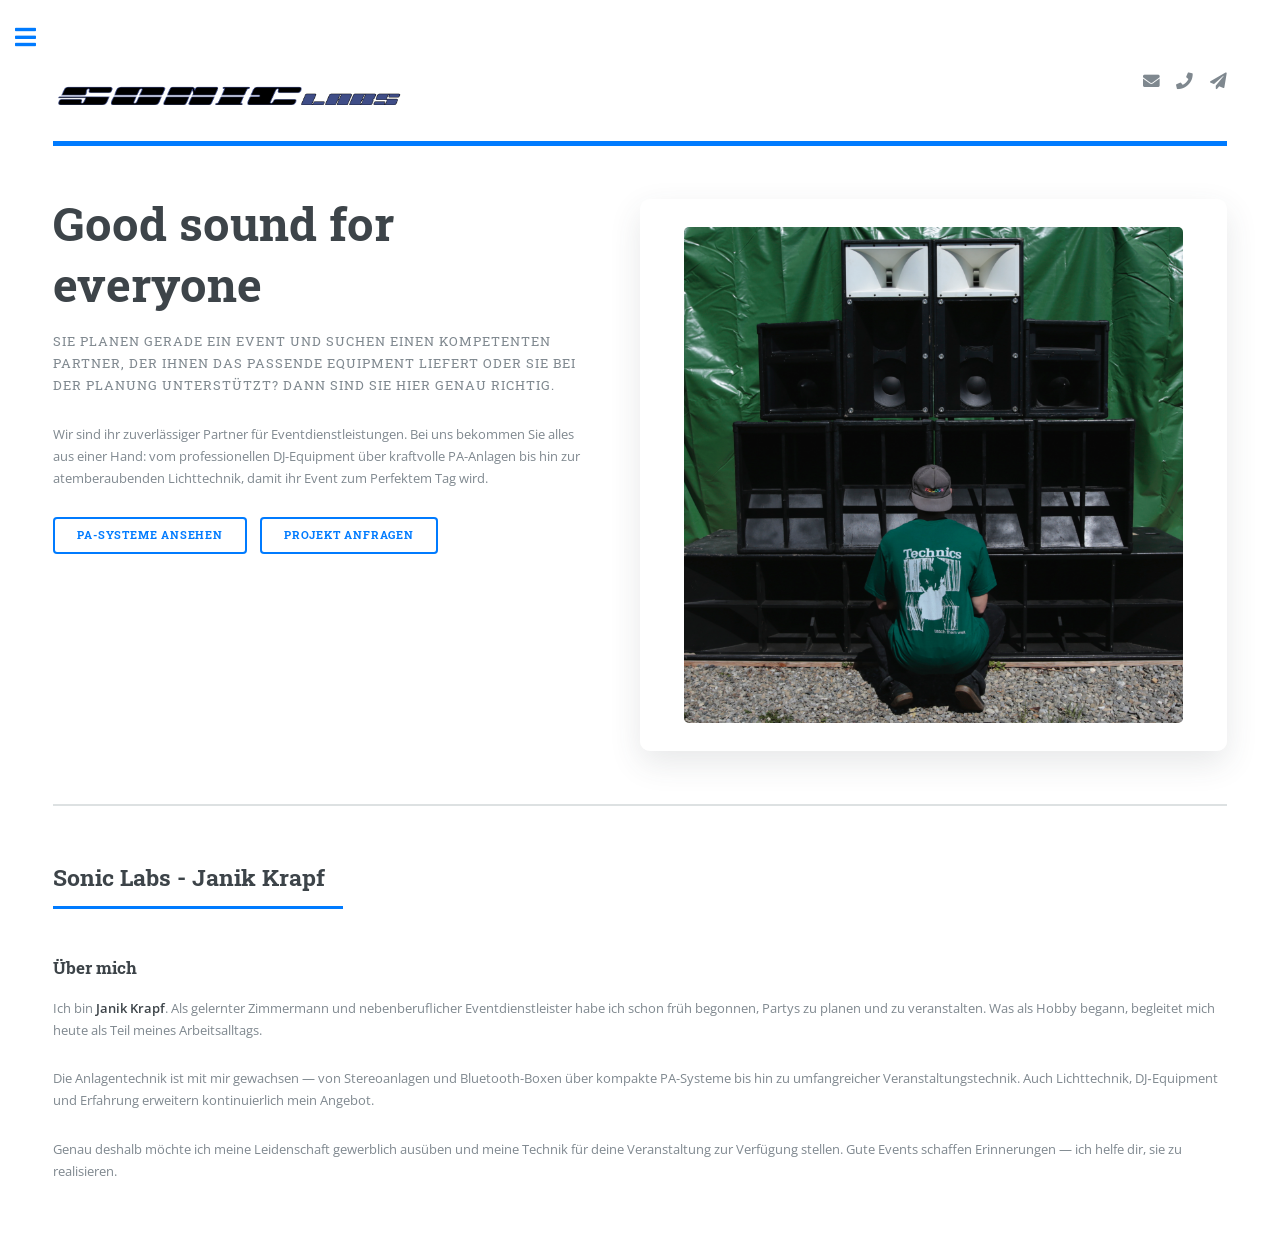
==== commit 73e6009b: "Leistung weg" ====
--- a/index.html
+++ b/index.html
@@ -4,7 +4,7 @@
 	html5up.net | @ajlkn
 	Free for personal and commercial use under the CCA 3.0 license (html5up.net/license)
 -->
-<html>
+<html lang="de">
   <head>
     <title>
       Sonic Labs | Beschallung, Veranstaltungstechnik & Festinstallation
@@ -15,6 +15,39 @@
       content="width=device-width, initial-scale=1, user-scalable=no"
     />
     <link rel="stylesheet" href="assets/css/main.css" />
+    <link rel="icon" href="images/Sonic%20Labs%20Logo.png" type="image/png" />
+    <meta
+      name="description"
+      content="Sonic Labs — PA-Anlagen, Lichttechnik und DJ-Equipment für Events und Festinstallationen. Planung, Vermietung und technische Betreuung."
+    />
+    <meta name="robots" content="index,follow" />
+    <meta
+      property="og:title"
+      content="Sonic Labs | Beschallung, Veranstaltungstechnik & Festinstallation"
+    />
+    <meta
+      property="og:description"
+      content="PA-Anlagen, Lichttechnik und DJ-Equipment — Planung, Vermietung und Betreuung für Ihr Event."
+    />
+    <meta
+      property="og:image"
+      content="https://soniclabs-r2.com/images/Janik%20Bild.JPG"
+    />
+    <meta property="og:url" content="https://soniclabs-r2.com/" />
+    <meta property="og:type" content="website" />
+    <meta name="twitter:card" content="summary_large_image" />
+    <link rel="canonical" href="https://soniclabs-r2.com/" />
+
+    <script type="application/ld+json">
+      {
+        "@context": "https://schema.org",
+        "@type": "Organization",
+        "name": "Sonic Labs",
+        "url": "https://soniclabs-r2.com/",
+        "logo": "https://soniclabs-r2.com/images/Sonic%20Labs%20Logo.png",
+        "sameAs": []
+      }
+    </script>
   </head>
   <body class="is-preload">
     <!-- Wrapper -->
@@ -30,13 +63,13 @@
             <ul class="icons">
               <li>
                 <a
-                  href="mailto:info@pa-anlagen.de"
+                  href="mailto:info@soniclabs-r2.com"
                   class="icon solid fa-envelope"
                   ><span class="label">E-Mail</span></a
                 >
               </li>
               <li>
-                <a href="tel:+490000000000" class="icon solid fa-phone"
+                <a href="tel:+4915786787956" class="icon solid fa-phone"
                   ><span class="label">Telefon</span></a
                 >
               </li>
@@ -68,11 +101,13 @@
               </p>
               <ul class="actions">
                 <li>
-                  <a href="#pa-systeme" class="button big"
+                  <a href="pa-systeme.html" class="button big"
                     >PA-Systeme ansehen</a
                   >
                 </li>
-                <li><a href="#kontakt" class="button">Projekt anfragen</a></li>
+                <li>
+                  <a href="kontakt.html" class="button">Projekt anfragen</a>
+                </li>
               </ul>
             </div>
             <span class="image object logo-mark">
@@ -105,57 +140,6 @@
                 Gute Events schaffen Erinnerungen — ich helfe dir, sie zu
                 realisieren.
               </p>
-            </div>
-          </section>
-
-          <!-- Section -->
-          <section id="Leistungen">
-            <header class="major">
-              <h2>Leistungen</h2>
-            </header>
-            <div class="features">
-              <article>
-                <span class="icon solid fa-clipboard-check"></span>
-                <div class="content">
-                  <h3>Planung &amp; Beratung</h3>
-                  <p>
-                    Konzept, Bedarfsermittlung und saubere technische Planung
-                    für neue Anlagen oder die Modernisierung bestehender
-                    Systeme.
-                  </p>
-                </div>
-              </article>
-              <article>
-                <span class="icon solid fa-plug"></span>
-                <div class="content">
-                  <h3>Installation &amp; Verkabelung</h3>
-                  <p>
-                    Fest installierte Lautsprecher-, Signal- und Stromwege mit
-                    Fokus auf saubere Technik und wartungsfreundliche Umsetzung.
-                  </p>
-                </div>
-              </article>
-              <article>
-                <span class="icon solid fa-volume-up"></span>
-                <div class="content">
-                  <h3>Mobile PA-Systeme</h3>
-                  <p>
-                    Flexible Beschallung für Events, Firmenveranstaltungen und
-                    kleinere bis mittlere Produktionen mit schneller
-                    Einsatzbereitschaft.
-                  </p>
-                </div>
-              </article>
-              <article>
-                <span class="icon solid fa-shield-alt"></span>
-                <div class="content">
-                  <h3>Wartung &amp; Support</h3>
-                  <p>
-                    Regelmäßige Kontrolle, Optimierung und schnelle Hilfe, damit
-                    die Anlage im Alltag zuverlässig läuft.
-                  </p>
-                </div>
-              </article>
             </div>
           </section>
 
@@ -198,22 +182,15 @@
 
             <ul class="contact">
               <li class="icon solid fa-envelope">
-                <a href="mailto:info@pa-anlagen.de">info@soniclabs-r2.com</a>
+                <a href="mailto:info@soniclabs-r2.com">info@soniclabs-r2.com</a>
               </li>
               <li class="icon solid fa-phone">+49 1578 6787956</li>
-              <li class="icon solid fa-home">
-                Am Auenbach 6<br />
-                88377 Riedhausen
-              </li>
             </ul>
           </section>
 
           <!-- Footer -->
           <footer id="footer">
-            <p class="copyright">
-              &copy; PA Anlagen. Grundstruktur auf Basis des HTML5-UP-Templates,
-              Inhalte können direkt angepasst werden.
-            </p>
+            <p class="copyright">&copy; SonicLabs R2</p>
           </footer>
         </div>
       </div>
--- a/assets/css/main.css
+++ b/assets/css/main.css
@@ -93,6 +93,63 @@
   font: inherit;
   vertical-align: baseline;
 }
+/* Form confirmation overlay */
+.form-confirm-overlay {
+  position: fixed;
+  inset: 0;
+  display: flex;
+  align-items: center;
+  justify-content: center;
+  background: rgba(0, 0, 0, 0.5);
+  z-index: 9999;
+  opacity: 0;
+  pointer-events: none;
+  transition: opacity 0.18s ease-in-out;
+}
+.form-confirm-overlay.visible {
+  opacity: 1;
+  pointer-events: auto;
+}
+.form-confirm {
+  background: #ffffff;
+  color: #3d4449;
+  padding: 1.5em;
+  border-radius: 8px;
+  max-width: 520px;
+  width: calc(100% - 48px);
+  box-shadow: 0 12px 30px rgba(0, 0, 0, 0.25);
+  position: relative;
+}
+.form-confirm.error {
+  border-left: 4px solid #d9534f;
+}
+.form-confirm-close {
+  position: absolute;
+  top: 8px;
+  right: 8px;
+  padding: 0;
+  background: transparent;
+  border: none;
+  border-radius: 0;
+  font-size: 1.2em;
+  line-height: 1;
+  cursor: pointer;
+  color: #007bff;
+  box-shadow: none;
+}
+.form-confirm-close i {
+  pointer-events: none;
+}
+.form-confirm-close:focus {
+  outline: none;
+  box-shadow: none;
+}
+.form-confirm-close:hover i {
+  color: #0056b3;
+}
+.form-confirm-message {
+  font-size: 1em;
+}
 
 article,
 aside,
@@ -1864,27 +1921,25 @@
   position: absolute;
   top: 1rem;
   right: 1rem;
-  width: 44px;
-  height: 44px;
-  background: rgba(0, 0, 0, 0.45);
+  padding: 0;
+  background: transparent;
   border: none;
-  border-radius: 50%;
-  color: #fff;
-  font-size: 1.2rem;
+  color: #007bff;
+  font-size: 1.4rem;
   line-height: 1;
-  display: flex;
+  display: inline-flex;
   align-items: center;
   justify-content: center;
   cursor: pointer;
   z-index: 10000;
-  box-shadow: 0 6px 18px rgba(0, 0, 0, 0.45);
+  box-shadow: none;
 }
 .lightbox-close:focus {
-  outline: 2px solid rgba(255, 255, 255, 0.12);
-}
-.lightbox-close:hover {
-  transform: scale(1.05);
-  background: rgba(0, 0, 0, 0.55);
+  outline: none;
+  box-shadow: none;
+}
+.lightbox-close:hover i {
+  color: #0056b3;
 }
 
 @media screen and (max-width: 736px) {
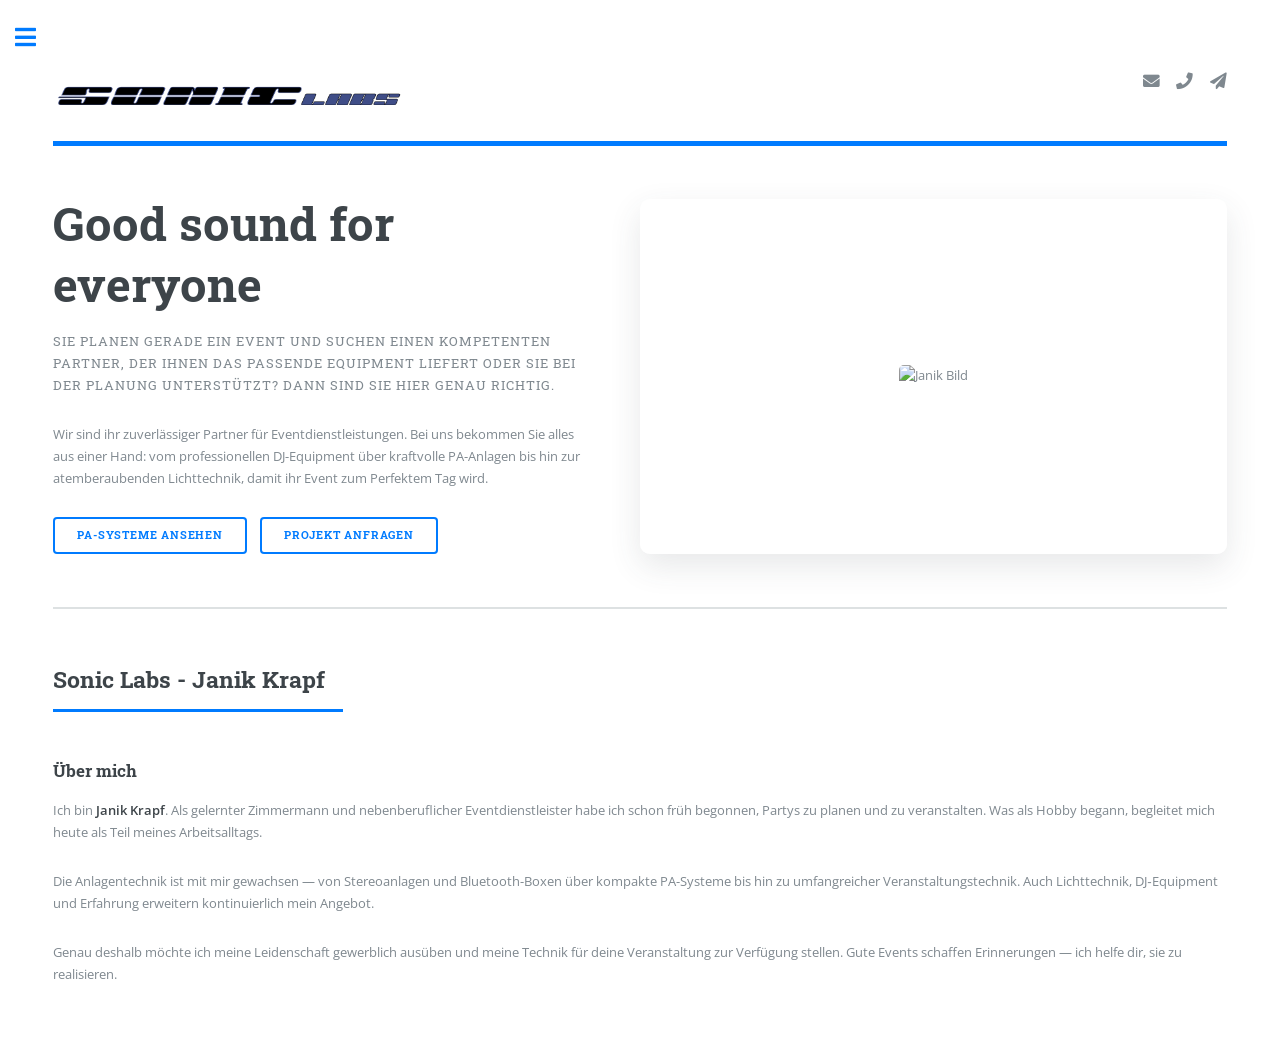
==== commit b0f3c658: "stuff" ====
--- a/index.html
+++ b/index.html
@@ -111,7 +111,10 @@
               </ul>
             </div>
             <span class="image object logo-mark">
-              <img src="images/Janik%20Bild.JPG" alt="Janik Bild" />
+              <img
+                src="images/Janik%20Bild%20freigestellt.png"
+                alt="Janik Bild"
+              />
             </span>
           </section>
 
--- a/assets/css/main.css
+++ b/assets/css/main.css
@@ -2328,6 +2328,95 @@
 .button.fit {
   width: 100%;
 }
+.box .feature-device {
+  margin: 0 0 0.25em 0;
+}
+
+.box .feature-device + ul {
+  margin-top: 0;
+}
+.box.dj-bundle .feature-grid {
+  display: grid;
+  gap: 1em;
+  grid-template-columns: repeat(2, minmax(0, 1fr));
+}
+
+.box.dj-bundle .feature-grid .feature-group {
+  margin-top: 0;
+}
+
+.box.dj-bundle .feature-group {
+  background: rgba(247, 249, 251, 0.9);
+  border: solid 1px rgba(210, 215, 217, 0.7);
+  border-radius: 0.35em;
+  padding: 0.85em 1em 0.7em;
+}
+
+.box.dj-bundle .feature-group .feature-device {
+  margin-bottom: 0.4em;
+}
+
+.box.dj-bundle .feature-group ul {
+  margin: 0;
+}
+
+.box.dj-bundle .feature-group li:last-child {
+  margin-bottom: 0;
+}
+
+.box.dj-bundle .feature-more {
+  margin: 0.6em 0 0;
+}
+
+.box.dj-bundle .feature-more a {
+  font-size: 0.85em;
+  font-weight: 700;
+}
+
+.box.dj-bundle .feature-more a:hover {
+  text-decoration: underline;
+}
+.box.dj-bundle {
+  align-items: start;
+  gap: 1.5em 2em;
+}
+
+.dj-bundle__price {
+  margin: 0.25em 0 0.6em;
+  font-weight: 700;
+  color: #1766aa;
+}
+
+.box.dj-bundle .dj-bundle__content {
+  display: flex;
+  flex-direction: column;
+}
+
+.box.dj-bundle .dj-bundle__content > h3 {
+  margin-bottom: 0.2em;
+}
+
+.box.dj-bundle .dj-bundle__content > p {
+  margin-bottom: 1em;
+}
+
+.box.dj-bundle .dj-bundle__content > h4 {
+  margin: 1.1em 0 0.55em;
+}
+
+.box.dj-bundle .dj-bundle__content > ul {
+  margin: 0 0 1em 1.25em;
+}
+
+.box.dj-bundle .feature-group {
+  box-shadow: 0 0 0 1px rgba(210, 215, 217, 0.05) inset;
+}
+
+@media (max-width: 736px) {
+  .box.dj-bundle .feature-grid {
+    grid-template-columns: 1fr;
+  }
+}
 input[type="submit"].small,
 input[type="reset"].small,
 input[type="button"].small,
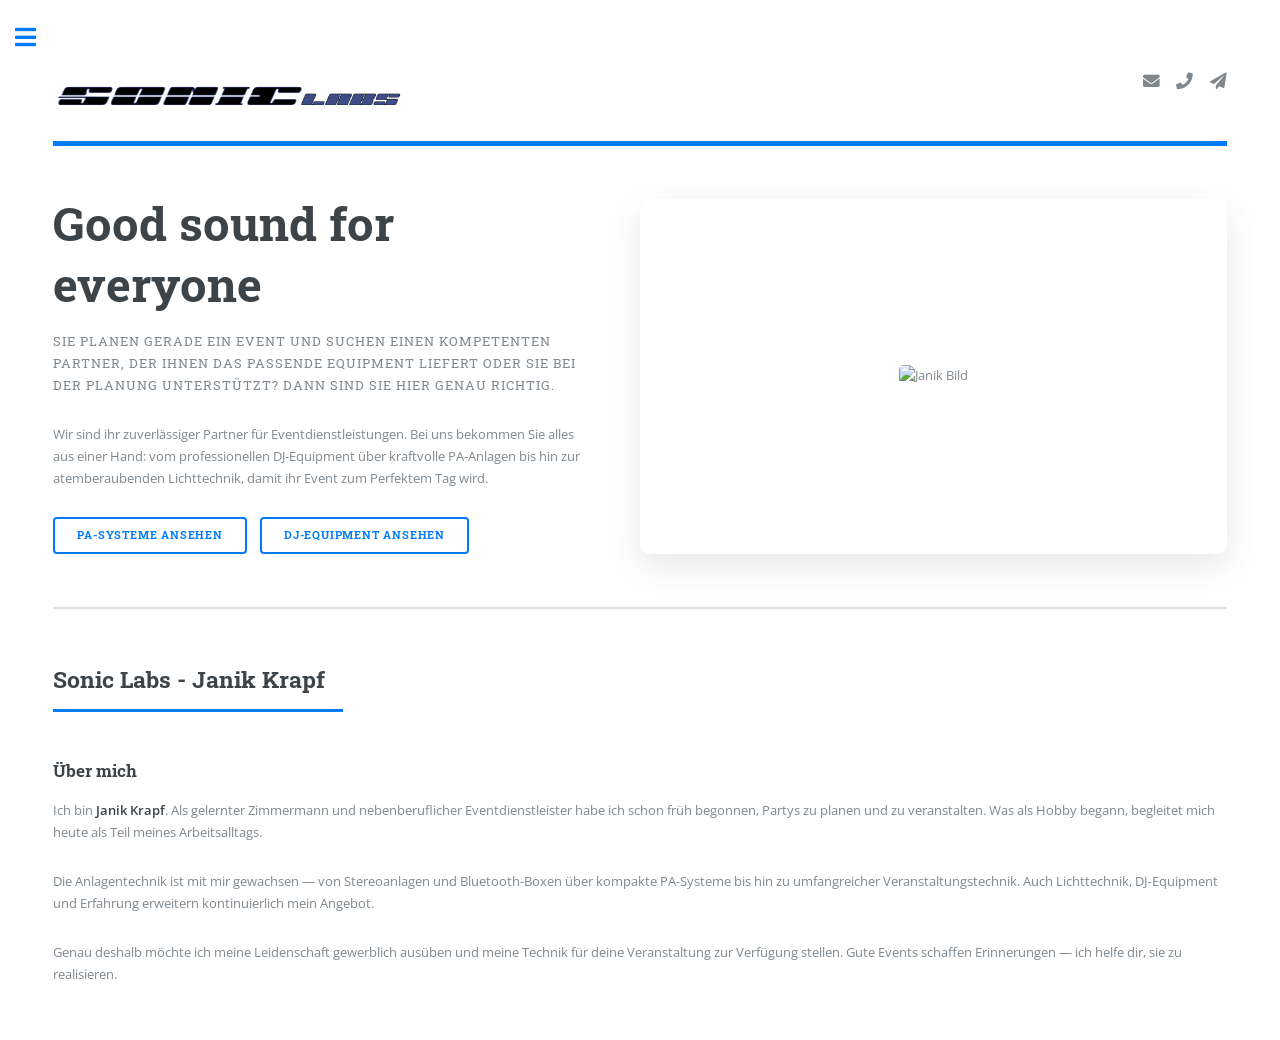
==== commit ed4a214b: "nice" ====
--- a/index.html
+++ b/index.html
@@ -106,7 +106,9 @@
                   >
                 </li>
                 <li>
-                  <a href="kontakt.html" class="button">Projekt anfragen</a>
+                  <a href="dj-equipment.html" class="button"
+                    >DJ-Equipment ansehen</a
+                  >
                 </li>
               </ul>
             </div>
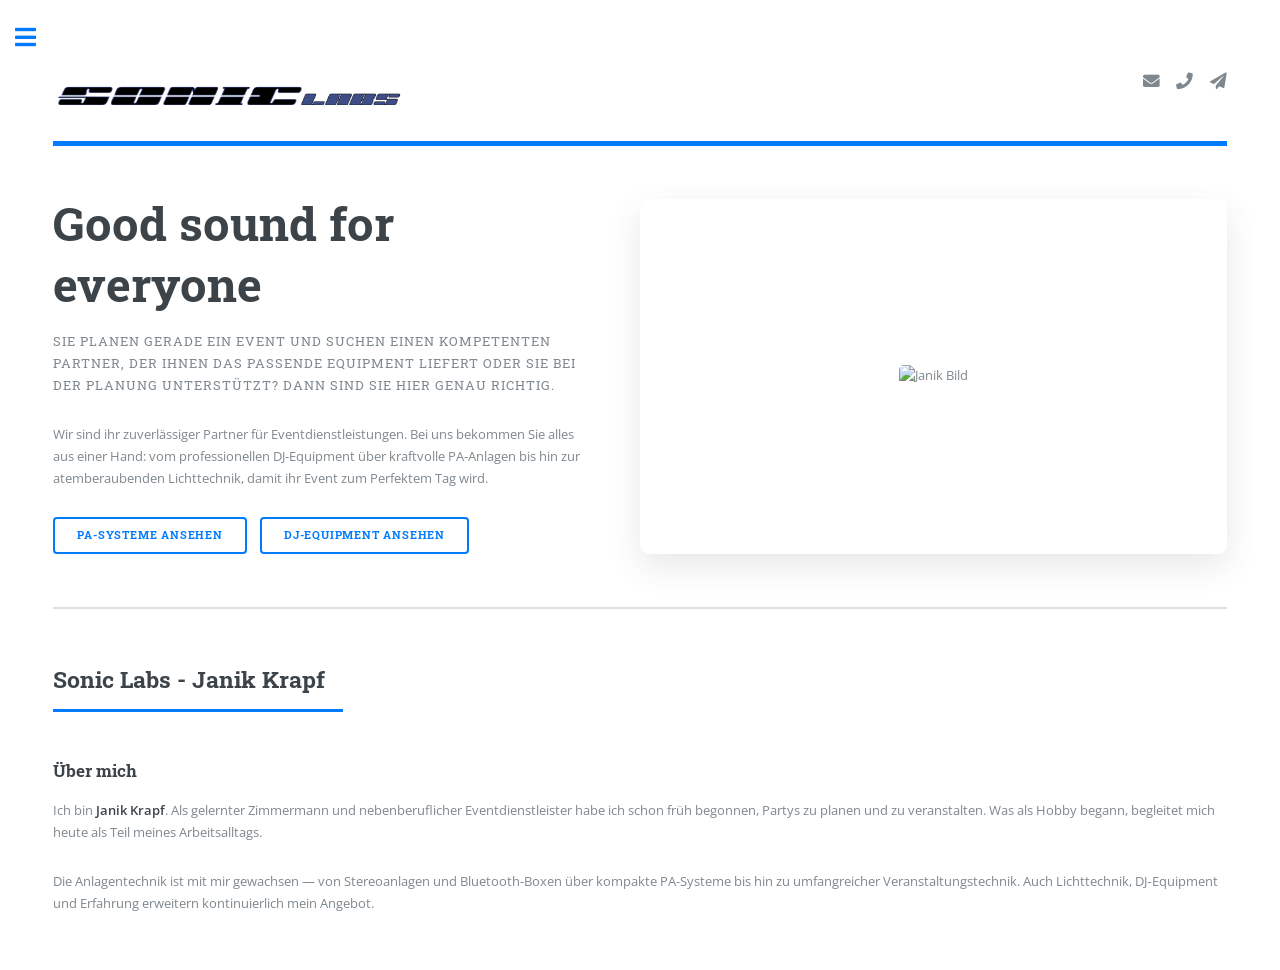
==== commit 58fa5580: "edit some data" ====
--- a/index.html
+++ b/index.html
@@ -139,12 +139,6 @@
                 DJ‑Equipment und Erfahrung erweitern kontinuierlich mein
                 Angebot.
               </p>
-              <p>
-                Genau deshalb möchte ich meine Leidenschaft gewerblich ausüben
-                und meine Technik für deine Veranstaltung zur Verfügung stellen.
-                Gute Events schaffen Erinnerungen — ich helfe dir, sie zu
-                realisieren.
-              </p>
             </div>
           </section>
 
--- a/assets/css/main.css
+++ b/assets/css/main.css
@@ -2417,6 +2417,27 @@
     grid-template-columns: 1fr;
   }
 }
+/* Responsive adjustments for main action buttons */
+@media (max-width: 736px) {
+  ul.actions {
+    flex-direction: column;
+    align-items: stretch;
+    margin-left: 0;
+  }
+  ul.actions li {
+    padding: 0.6em 0 0 0;
+    width: 100%;
+  }
+  ul.actions li:first-child {
+    padding-top: 0;
+  }
+  ul.actions li > a.button,
+  ul.actions li > .button {
+    display: block;
+    width: 100%;
+    box-sizing: border-box;
+  }
+}
 input[type="submit"].small,
 input[type="reset"].small,
 input[type="button"].small,
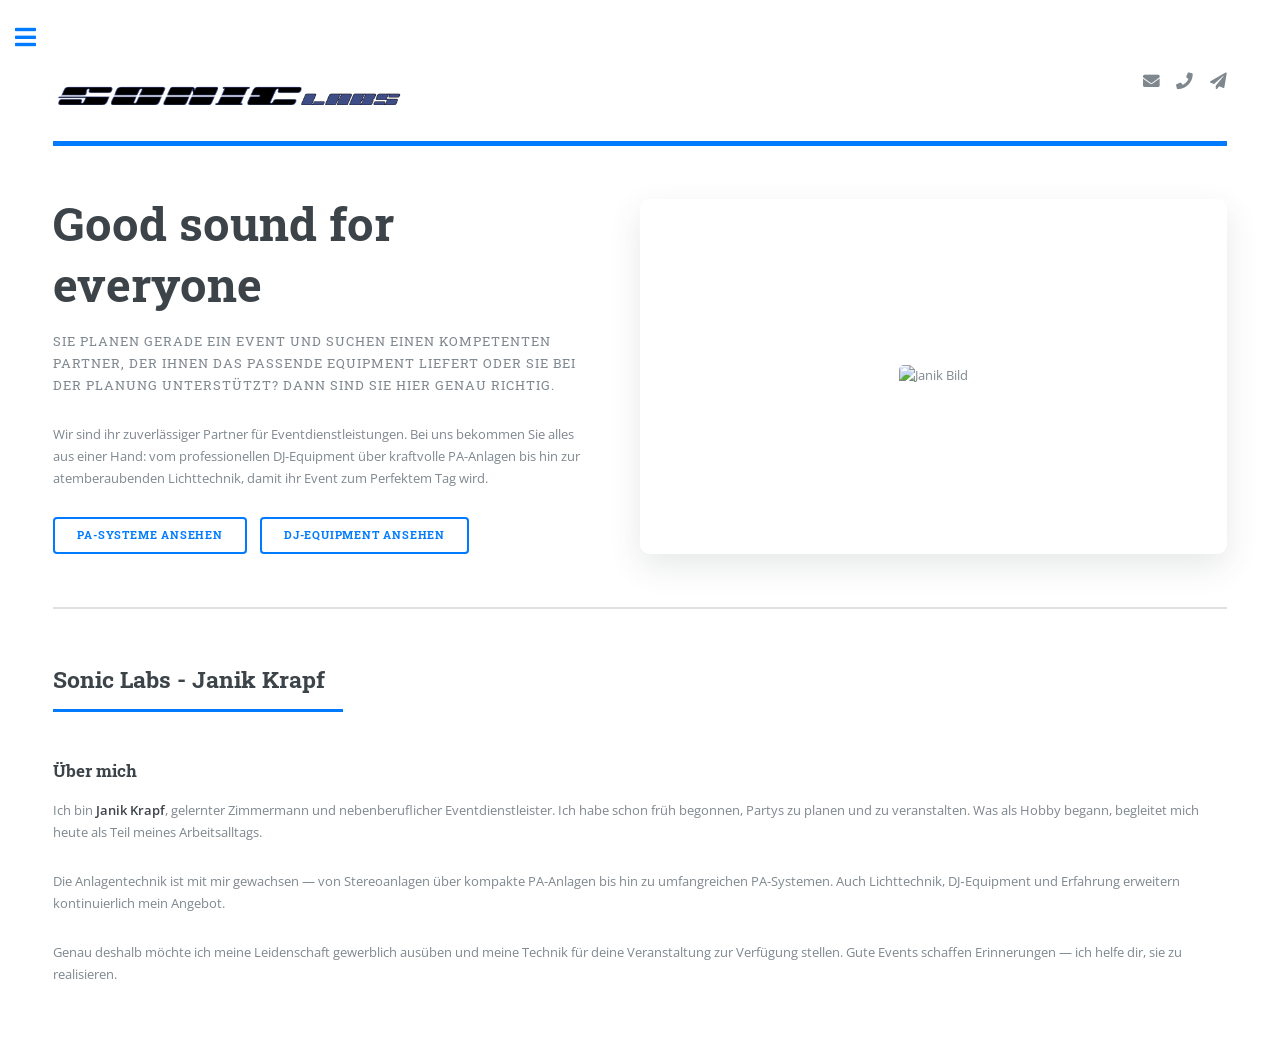
==== commit 31177084: "edit on some content" ====
--- a/index.html
+++ b/index.html
@@ -127,17 +127,22 @@
             <div class="intro">
               <h3>Über mich</h3>
               <p>
-                Ich bin <strong>Janik Krapf</strong>. Als gelernter Zimmermann
-                und nebenberuflicher Eventdienstleister habe ich schon früh
+                Ich bin <strong>Janik Krapf</strong>, gelernter Zimmermann und
+                nebenberuflicher Eventdienstleister. Ich habe schon früh
                 begonnen, Partys zu planen und zu veranstalten. Was als Hobby
                 begann, begleitet mich heute als Teil meines Arbeitsalltags.
               </p>
               <p>
-                Die Anlagentechnik ist mit mir gewachsen — von Stereoanlagen und
-                Bluetooth-Boxen über kompakte PA-Systeme bis hin zu
-                umfangreicher Veranstaltungstechnik. Auch Lichttechnik,
-                DJ‑Equipment und Erfahrung erweitern kontinuierlich mein
-                Angebot.
+                Die Anlagentechnik ist mit mir gewachsen — von Stereoanlagen
+                über kompakte PA-Anlagen bis hin zu umfangreichen PA-Systemen.
+                Auch Lichttechnik, DJ‑Equipment und Erfahrung erweitern
+                kontinuierlich mein Angebot.
+              </p>
+              <p>
+                Genau deshalb möchte ich meine Leidenschaft gewerblich ausüben
+                und meine Technik für deine Veranstaltung zur Verfügung stellen.
+                Gute Events schaffen Erinnerungen — ich helfe dir, sie zu
+                realisieren.
               </p>
             </div>
           </section>
